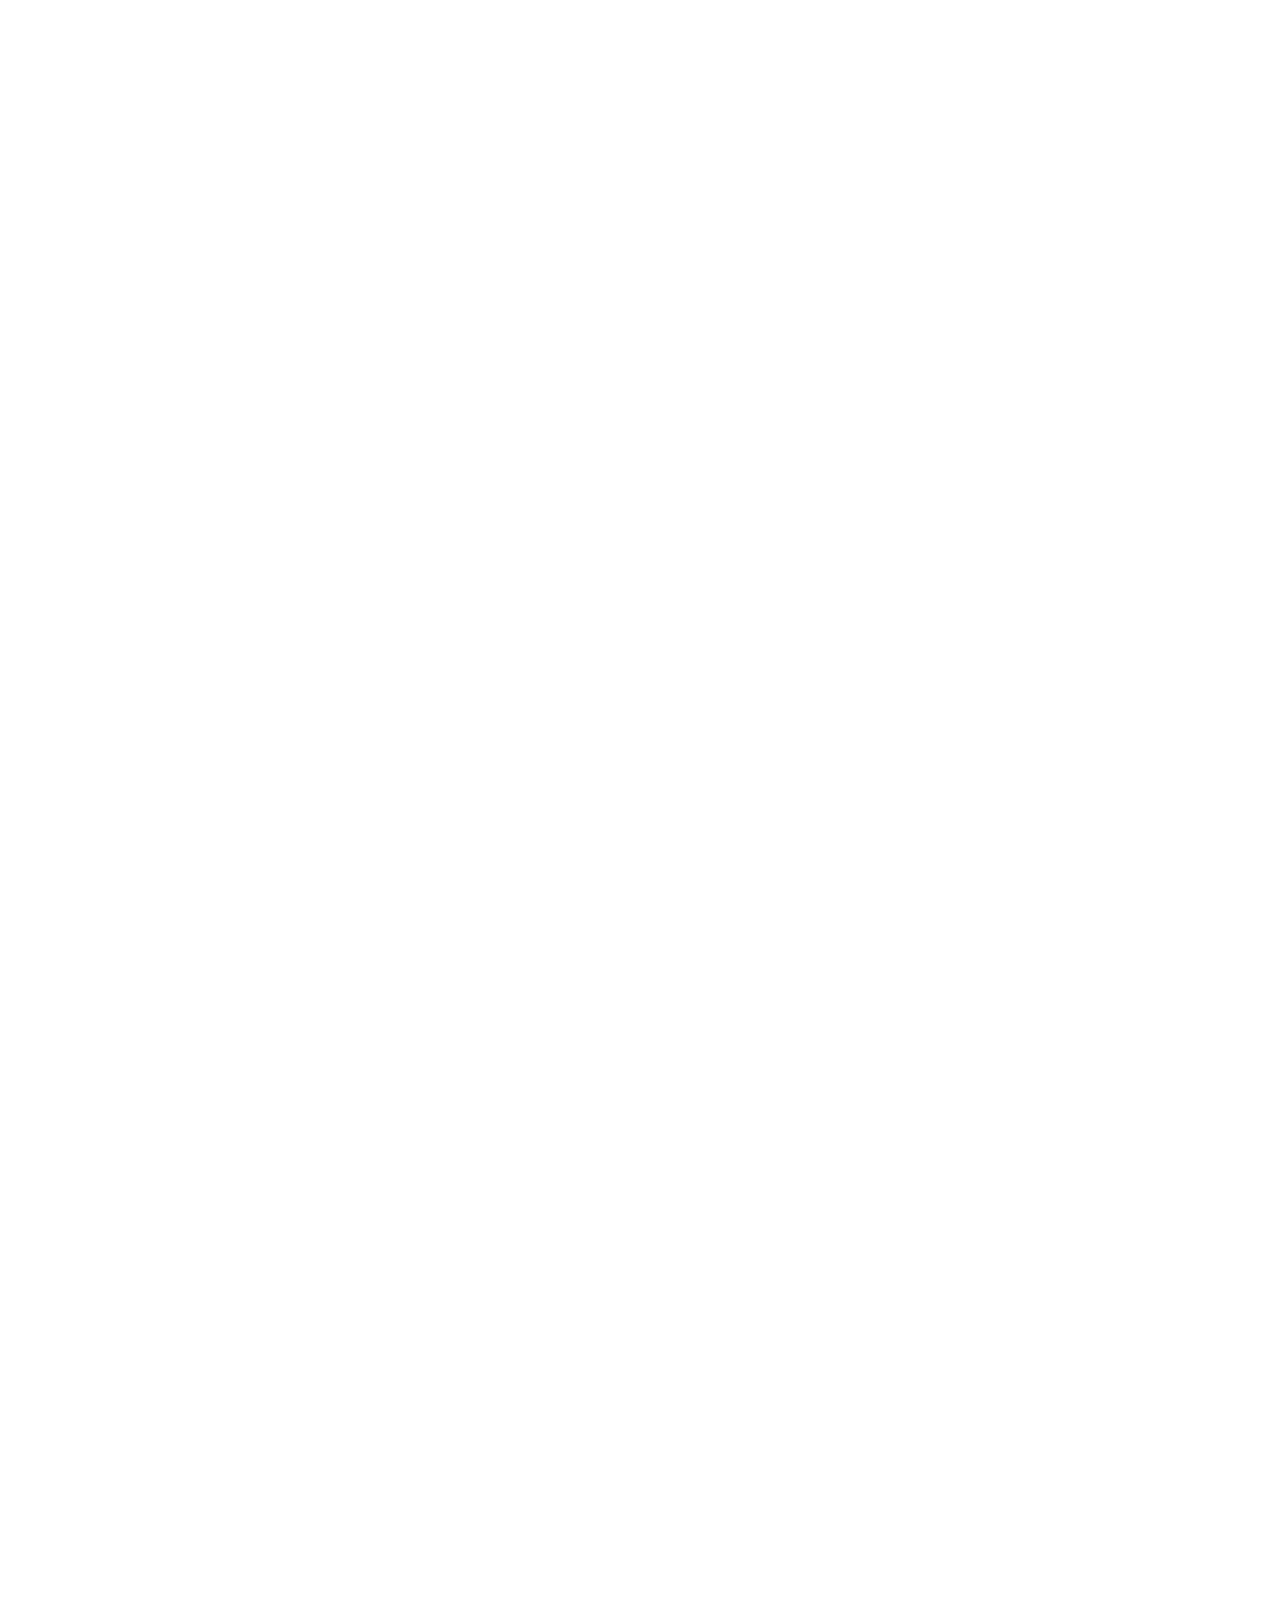
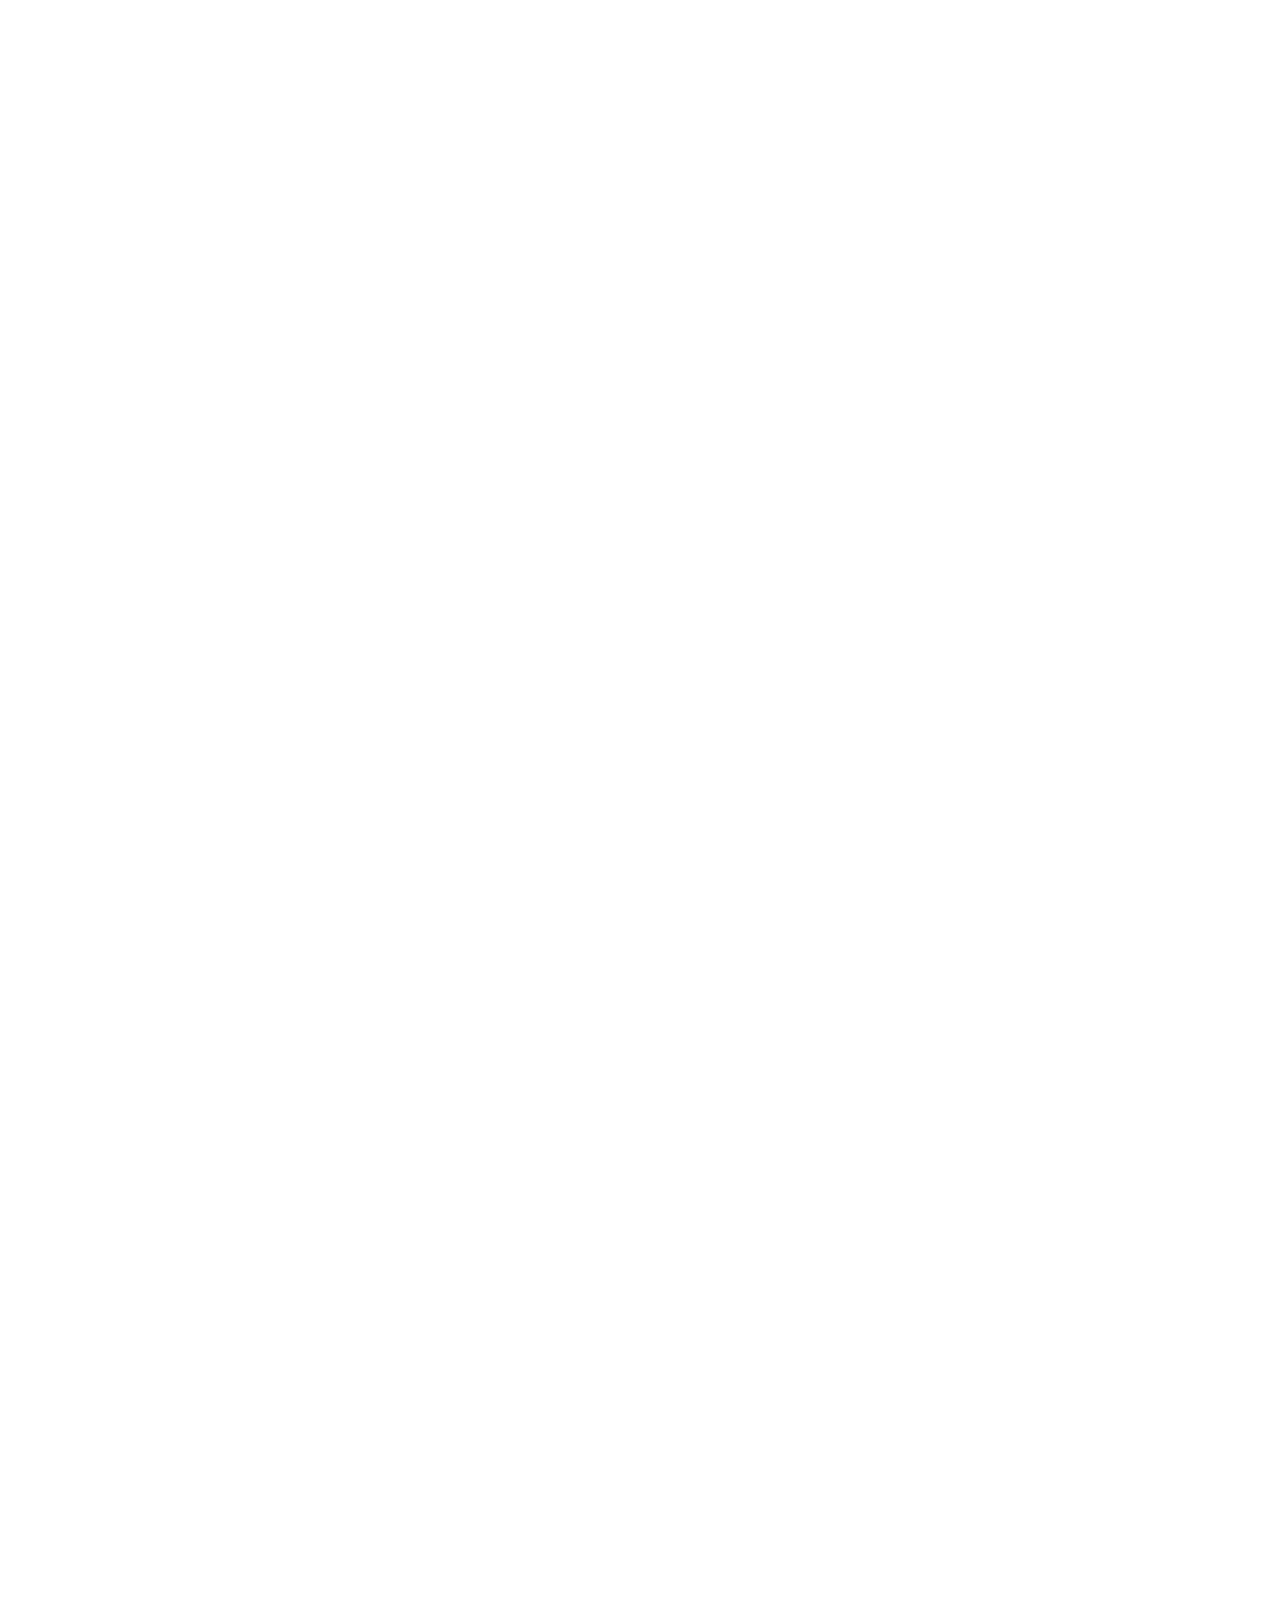
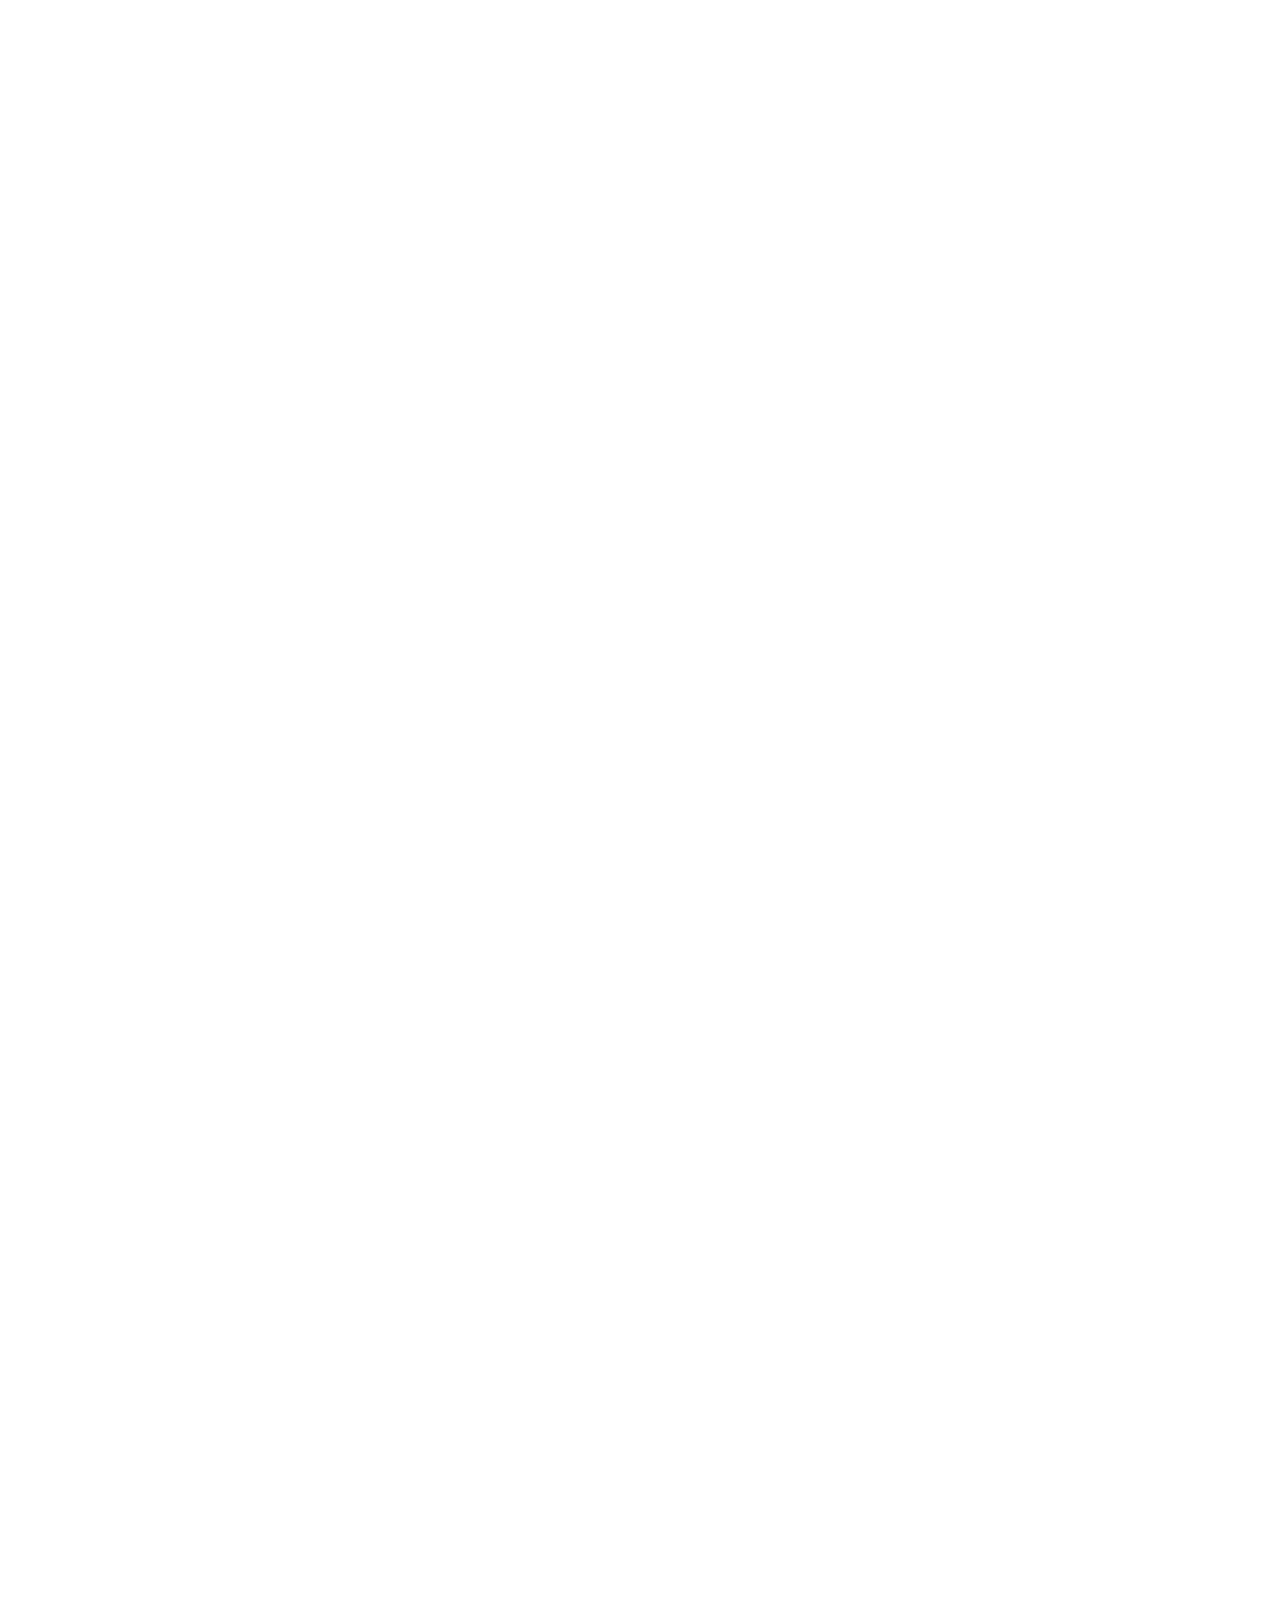
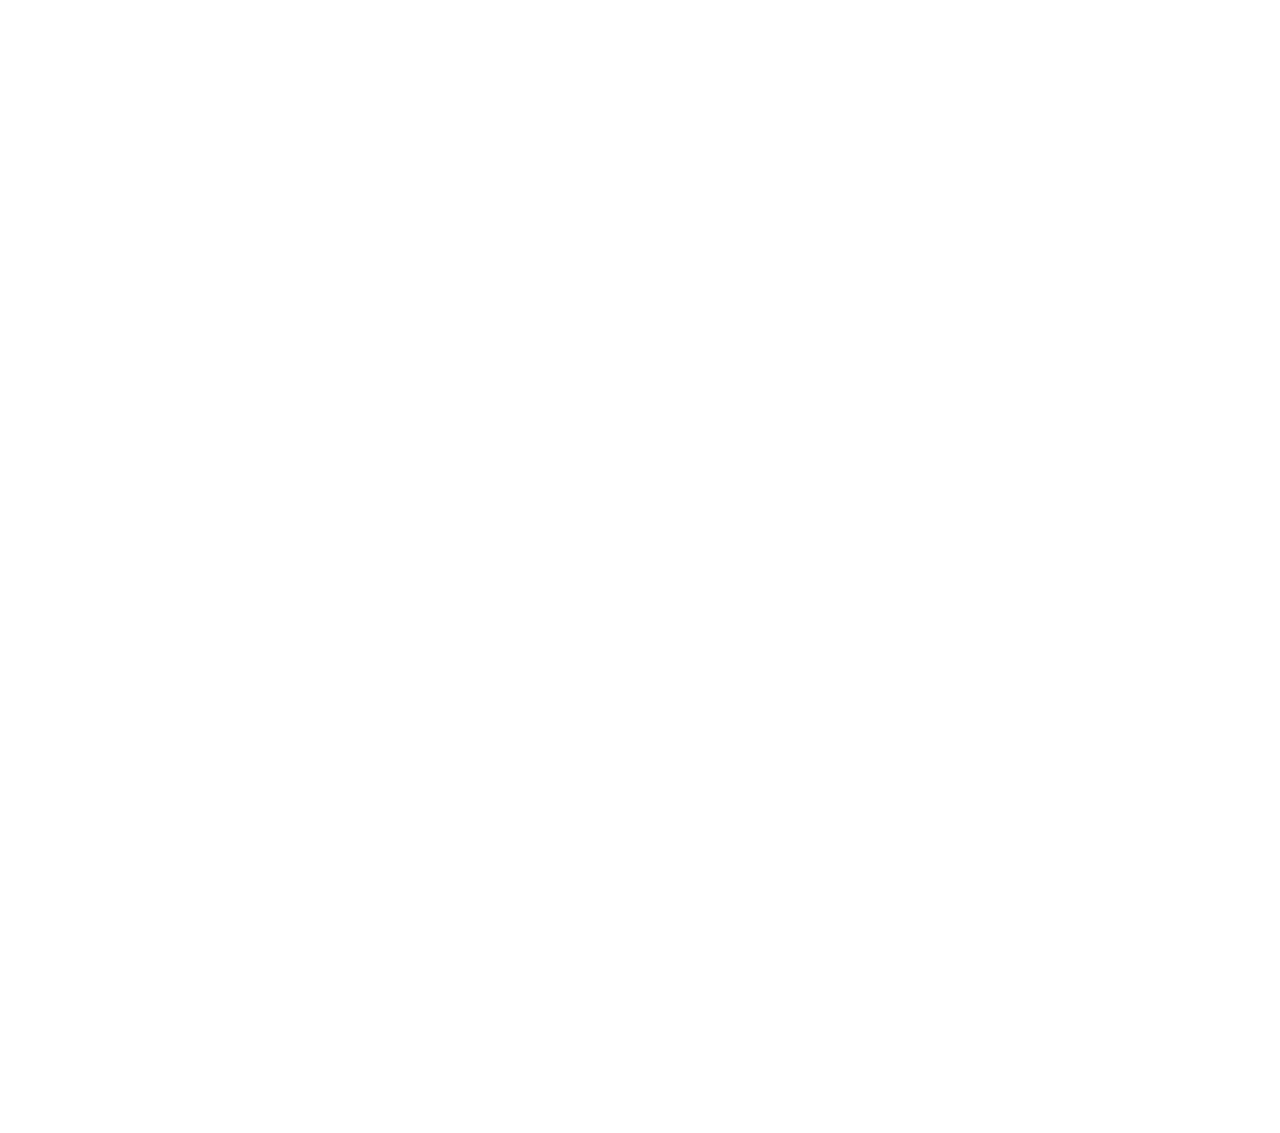
==== index.html @ b5cc57e4 "n" ====
<!DOCTYPE html>
<html dir="ltr" lang="en-US">
<head>

	<meta http-equiv="content-type" content="text/html; charset=utf-8" />
	<meta name="author" content="CycureLabs" />

	<!-- Stylesheets
	============================================= -->
	<link href="http://fonts.googleapis.com/css?family=Lato:300,400,400italic,600,700|Raleway:300,400,500,600,700|Crete+Round:400italic" rel="stylesheet" type="text/css" />
	<link rel="stylesheet" href="css/bootstrap.css" type="text/css" />
	<link rel="stylesheet" href="style.css" type="text/css" />
	<link rel="stylesheet" href="css/dark.css" type="text/css" />
	<link rel="stylesheet" href="css/font-icons.css" type="text/css" />
	<link rel="stylesheet" href="css/animate.css" type="text/css" />
	<link rel="stylesheet" href="css/magnific-popup.css" type="text/css" />
	<link rel="shortcut icon" href="favicon.ico" type="image/x-icon">

	<link rel="apple-touch-icon" sizes="57x57" href="images/icons/iOS/apple-icon-57x57.png">
	<link rel="apple-touch-icon" sizes="72x72" href="images/icons/iOS/apple-icon-72x72.png">
	<link rel="apple-touch-icon" sizes="114x114" href="images/icons/iOS/apple-icon-114x114.png">
	<link rel="apple-touch-icon" sizes="144x144" href="images/icons/iOS/apple-icon-144x144.png">

	<link rel="stylesheet" href="css/responsive.css" type="text/css" />
	<meta name="viewport" content="width=device-width, initial-scale=1" />

	<!-- Document Title
	============================================= -->
	<title>Cycure Labs</title>

</head>

<body class="stretched">

	<!-- Document Wrapper
	============================================= -->
	<div id="wrapper" class="clearfix">

		<!-- Header
		============================================= -->
		<header id="header" class="no-sticky transparent-header full-header page-section dark">

			<div id="header-wrap">

				<div class="container clearfix">

					<div id="primary-menu-trigger"><i class="icon-reorder"></i></div>

					<!-- Logo
					============================================= -->
					<div id="logo">
						<a href="index.html" class="standard-logo" data-dark-logo="images/logo-dark.png"><img src="images/logo.png" alt="CycureLabs Logo"></a>
						<a href="index.html" class="retina-logo" data-dark-logo="images/logo-dark@2x.png"><img src="images/logo@2x.png" alt="CycureLabs Logo"></a>
					</div><!-- #logo end -->

					<!-- Primary Navigation
					============================================= -->
					
				</div>

			</div>

		</header><!-- #header end -->	

		<section id="slider" class="page-section full-screen section dark nopadding nomargin noborder ohidden">

					<div class="container">

						<div class="slider-caption slider-caption-center">
							<div class="emphasis-title nomargin" data-animate="fadeInUp">
							<h2 style="font-size: 56px;">Welcome to <span>Cycure Labs</span></h2>
							<h4 style="font-size: 30px">Securing Digital</h4>
						</div>
						</div>
					</div>
					<div class="video-wrap">
						<video poster="images/videos/slider.jpg" preload="auto" loop autoplay muted>
							<source src='images/videos/intro.mp4' type='video/mp4' />
							<source src="images/videos/intro.webm" type="video/webm">
						</video>
						<div class="video-overlay" style="background-color: rgba(0,0,0,0.2);"></div>
					</div>

				</section>

		<!-- Page Sub Menu
		============================================= -->
		<div id="page-menu" class="dots-menu">

			<div id="page-menu-wrap">

				<div class="container clearfix">

					<div class="menu-title">Explore <span>Cycure</span></div>

					<nav class="one-page-menu no-offset">
						<ul>
							<li><a href="#" data-href="#header"><div>Home</div></a></li>
							<li><a href="#" data-href="#section-about"><div>About</div></a></li>
							<li><a href="#" data-href="#section-work"><div>Team</div></a></li>
							<li><a href="#" data-href="#section-services"><div>Services</div></a></li>
							<li><a href="#" data-href="#section-video"><div>Thought</div></a></li>
							<li><a href="#" data-href="#section-testimonials"><div>Testimonials</div></a></li>
							<li><a href="#" data-href="#section-contact"><div>Contact</div></a></li>
						</ul>
					</nav>

				<div id="page-submenu-trigger"><i class="icon-reorder"></i></div>

				</div>

			</div>

		</div><!-- #page-menu end -->

		<!-- Content
		============================================= -->
		<section id="content">

			<div class="content-wrap nopadding">

				<section id="section-about" class="page-section section nobg nomargin">
					<div class="container clearfix">

						<div class="heading-block bottommargin-lg center">
							<h2>About Us</h2>
						</div>

						<div class="col_one_third">

							<div class="heading-block fancy-title nobottomborder title-bottom-border">
								<h4>Who we <span>are</span>.</h4>
							</div>

							<p>We are a small group of Security Researchers from India, who loves to find new and creative ways to tackle or solve modern day Cyber Space problems. We research on pretty much every stuff from Cyber Space here at Cycure Labs, to protect them from future cyber threats.</p>

						</div>

						<div class="col_one_third">

							<div class="heading-block fancy-title nobottomborder title-bottom-border">
								<h4>Our <span>Mission</span>.</h4>
							</div>

							<p>As internet is growing to an exponential growth, the risk of cyber threats is also increasing, so our main goal is to make it secure as much as possible, apart from this we want to make researching through security stuffs more fun. And to gather talented minds under one roof.</p>

						</div>

						<div class="col_one_third col_last">

							<div class="heading-block fancy-title nobottomborder title-bottom-border">
								<h4>What we <span>Do</span>.</h4>
							</div>

							<p>As we work in a lab, we do a lot of researches on lot of stuffs including hardware, software, kernel, mobile, web and pretty much everything from cyber space. We don't just break stuffs, we love to create stuffs too. Here at Cycure Labs we convert coffee into code too. </p>

						</div>
				</section>

				<section id="section-work" class="page-section section nomargin">

					<div class="heading-block center">
						<h2>Our Team</h2>
					</div>

					<div class="container clearfix center">

						<!-- Portfolio Items
						============================================= -->

					<div id="related-portfolio" class="owl-carousel portfolio-carousel carousel-widget" data-margin="20" data-nav="false" data-autoplay="5000" data-items-xxs="1" data-items-xs="2" data-items-sm="3" data-items-lg="4">

						<div class="oc-item">
							<div class="iportfolio">
								<div class="portfolio-image">
									<a href="https://github.com/rajeshmajumdar">
										<img src="images/portfolio/team/rajesh.jpg" alt="Rajesh Majumdar">
									</a>
									<div class="portfolio-overlay">
										<a href="images/portfolio/team/rajesh.jpg" class="center-icon" data-lightbox="image"><i class="icon-line-plus"></i></a>
									</div>
								</div>
								<div class="portfolio-desc">
									<h3><a href="rajesh-portfolio.html">Rajesh Majumdar</a></h3>
									<span><a href="https://github.com/rajeshmajumdar">Security Researcher</a>, <a href="https://github.com/rajeshmajumdar">Python Developer</a></span>
								</div>
							</div>
						</div>
						<div class="oc-item">
							<div class="iportfolio">
								<div class="portfolio-image">
									<a href="https://www.facebook.com/krish.paul">
										<img src="images/portfolio/team/krishnendu.jpg" alt="Krishnendu Paul">
									</a>
									<div class="portfolio-overlay">
										<a href="images/portfolio/team/krishnendu.jpg" class="center-icon" data-lightbox="image"><i class="icon-line-plus"></i></a>
									</div>
								</div>
								<div class="portfolio-desc">
									<h3><a href="krishnendu-portfolio.html">Krishnendu Paul</a></h3>
									<span><a href="https://facebook.com/krish.paul">Senior Manager - Information Security</a></span>
								</div>
							</div>
						</div>

					</div><!-- .portfolio-carousel end -->

				</section>

				<section id="section-services" class="page-section full-screen section dark nopadding nomargin noborder ohidden" style="background-color: #222;">
					<div class="vertical-middle">
						<div class="container clearfix">

							<div class="heading-block center bottommargin-lg">
								<h2>Services</h2>
							</div>

							<div class="col_one_third">
								<div class="feature-box fbox-plain">
									<div class="fbox-icon">
										<a href="#"><i class="icon-screen"></i></a>
									</div>
									<h3>Penetration Testing</h3>
									<p>Secure your corporate's security, through testing them for bugs, with our experienced and certified hackers.</p>
								</div>
							</div>

							<div class="col_one_third">
								<div class="feature-box fbox-plain">
									<div class="fbox-icon">
										<a href="#"><i class="icon-medkit"></i></a>
									</div>
									<h3>Reactive Security</h3>
									<p>Incident Response &amp; forensic capabilities to help you respond &amp; recover with minimum possible damage.</p>
								</div>
							</div>

							<div class="col_one_third col_last">
								<div class="feature-box fbox-plain">
									<div class="fbox-icon">
										<a href="#"><i class="icon-ok-sign"></i></a>
									</div>
									<h3>Continuous Security</h3>
									<p>Progressive security services set to an optimum frequency to help you monitor and manage Digital Risk.</p>
								</div>
							</div>

							<div class="clear"></div>

							<div class="col_one_third">
								<div class="feature-box fbox-plain">
									<div class="fbox-icon">
										<a href="#"><i class="icon-bug"></i></a>
									</div>
									<h3>Vulnerability Assesment</h3>
									<p>Powerful Scan divided into 3 layers - Broad Sweep Scan, Cycure Lense Scan &amp; Manual Scan. Together they bring out the most comprehensive control list for vulnerability assessment.</p>
								</div>
							</div>

							<div class="col_one_third">
								<div class="feature-box fbox-plain">
									<div class="fbox-icon">
										<a href="#"><i class="icon-circle-blank"></i></a>
									</div>
									<h3>Zero False Positives</h3>
									<p>Our post scanning filter allows us to reduce the false positive rate to zero so that the final report generated is both actionable and accurate</p>
								</div>
							</div>

							<div class="col_one_third col_last">
								<div class="feature-box fbox-plain">
									<div class="fbox-icon">
										<a href="#"><i class="icon-repeat"></i></a>
									</div>
									<h3>Checksum Recording</h3>
									<p>While performing our scans, our tool records the state of the code we are scanning such that it can be used for future reference for certification.</p>
								</div>
							</div>

							<div class="clear"></div>

							<div class="col_one_third nobottommargin">
								<div class="feature-box fbox-plain">
									<div class="fbox-icon">
										<a href="#"><i class="icon-file-text"></i></a>
									</div>
									<h3>Compliance Reports</h3>
									<p>Our tool can provide the percentage compliance of the application to globally accepted compliance standards such as PCI DSS 3.1, ISO 27001, NIST SP 800-53 among others</p>
								</div>
							</div>

							<div class="col_one_third nobottommargin">
								<div class="feature-box fbox-plain">
									<div class="fbox-icon">
										<a href="#"><i class="icon-shield"></i></a>
									</div>
									<h3>Powerful &amp; Accurate</h3>
									<p>Automated crawling of AJAX-heavy applications that leverage complex technologies like CRUD, JSON, SOAP/WDSL,SOAP/WCF, XML GWT and WADL Operations.</p>
								</div>
							</div>

							<div class="col_one_third nobottommargin col_last">
								<div class="feature-box fbox-plain">
									<div class="fbox-icon">
										<a href="#"><i class="icon-desktop"></i></a>
									</div>
									<h3>Get Trained</h3>
									<p>Deep dive into the cyber security world with hands on training sessions calibrated to real world requirements. Get trained by the highly experienced trainers.</p>
								</div>
							</div>

							<div class="clear"></div>

						</div>
					</div>
				</section>

				<section id="section-video" class="page-section full-screen section dark nopadding nomargin noborder ohidden">

					<div class="container vertical-middle center clearfix">
						<i class="i-plain i-xlarge icon-comments-alt divcenter bottommargin"></i>

						<div class="slider-caption slider-caption-center">
							<h2 data-animate="fadeInUp">Thought of the day</h2>
							<p data-animate="fadeInUp" data-delay="200">"A goal without a plan is simply a wish."</p>
						</div>
					</div>
					<div class="video-wrap">
						<video poster="images/videos/explore.jpg" preload="auto" loop autoplay muted>
							<source src='images/videos/intro.mp4' type='video/mp4' />
							<source src="images/videos/intro.webm" type="video/webm">
						</video>
						<div class="video-overlay" style="background-color: rgba(0,0,0,0.2);"></div>
					</div>

				</section>

				<section id="section-testimonials" class="page-section section parallax full-screen nomargin dark" style="background-image: url('images/about/macbook.jpg'); padding: 200px 0;" data-stellar-background-ratio="0.3">

					<div class="vertical-middle">

						<div class="container clearfix">

							<div class="col_half nobottommargin">&nbsp;</div>

							<div class="col_half nobottommargin col_last">

								<div class="heading-block center">
									<h4>What we offer?</h4>
									<span>We offer security for corporates &amp; hands-on trainings.</span>
								</div>

								<div class="fslider testimonial testimonial-full nobgcolor noborder noshadow nopadding" data-arrows="false">
									<div class="flexslider">
										<div class="slider-wrap">
											<div class="slide">
												<div class="testi-content">
													<p>Bla... Bla... Bla...</p>
													<div class="testi-meta">
														Steve Jobs
														<span>Apple Inc.</span>
													</div>
												</div>
											</div>
											<div class="slide">
												<div class="testi-content">
													<p>Bla... Bla... Bla...</p>
													<div class="testi-meta">
														Collis Ta'eed
														<span>Envato Inc.</span>
													</div>
												</div>
											</div>
											<div class="slide">
												<div class="testi-content">
													<p>Bla... Bla... Bla...</p>
													<div class="testi-meta">
														John Doe
														<span>XYZ Inc.</span>
													</div>
												</div>
											</div>
										</div>
									</div>
								</div>

							</div>

						</div>

					</div>

				</section>

				<section id="section-contact" class="page-section full-screen section nopadding nomargin noborder ohidden">
					<div class="vertical-middle">
						<div class="container clearfix">

							<!-- Contact Form Overlay
							============================================= -->
							<div id="contact-form-overlay-mini" class="clearfix">

								<div class="fancy-title title-dotted-border">
									<h3>Send us an Email</h3>
								</div>

								<!-- Contact Form
								============================================= -->
								<div class="contact-widget">

									<div class="contact-form-result"></div>

									<form class="nobottommargin" id="template-contactform" name="template-contactform" action="include/sendemail.php" method="post">

										<div class="col_full">
											<label for="template-contactform-name">Name <small>*</small></label>
											<input type="text" id="template-contactform-name" name="template-contactform-name" value="" class="sm-form-control required" />
										</div>

										<div class="col_full">
											<label for="template-contactform-email">Email <small>*</small></label>
											<input type="email" id="template-contactform-email" name="template-contactform-email" value="" class="required email sm-form-control" />
										</div>

										<div class="clear"></div>

										<div class="col_full">
											<label for="template-contactform-subject">Subject <small>*</small></label>
											<input type="text" id="template-contactform-subject" name="template-contactform-subject" value="" class="required sm-form-control" />
										</div>

										<div class="col_full">
											<label for="template-contactform-message">Message <small>*</small></label>
											<textarea class="required sm-form-control" id="template-contactform-message" name="template-contactform-message" rows="6" cols="30"></textarea>
										</div>

										<div class="col_full hidden">
											<input type="text" id="template-contactform-botcheck" name="template-contactform-botcheck" value="" class="sm-form-control" />
										</div>

										<div class="col_full">
											<button class="button button-3d nomargin" type="submit" id="template-contactform-submit" name="template-contactform-submit" value="submit">Send Message</button>
										</div>

									</form>

								</div>

							</div><!-- Contact Form Overlay End -->

						</div>
					</div>

					<!-- Google Map
					============================================= -->
					<section id="google-map" class="gmap full-screen"></section>

				</section>

			</div>

		</section><!-- #content end -->

		<!-- Footer
		============================================= -->
				<footer id="footer" class="dark">

			<!-- Copyrights
			============================================= -->
			<div id="copyrights">

				<div class="container clearfix">

					<div class="col_half">
						Copyrights &copy; 2017 All Rights Reserved by Cycure Labs<br>
						<div class="copyright-links"><a href="#">Terms of Use</a> / <a href="#">Privacy Policy</a></div>
					</div>

					<div class="col_half col_last tright">
						<div class="fright clearfix">

							<a href="https://twitter.com/CycureLabs" class="social-icon si-small si-borderless si-twitter">
								<i class="icon-twitter"></i>
								<i class="icon-twitter"></i>
							</a>

							<a href="https://github.com/orgs/CycureLabs" class="social-icon si-small si-borderless si-github">
								<i class="icon-github"></i>
								<i class="icon-github"></i>
							</a>

							<a href="https://www.linkedin.com/company/13466100/" class="social-icon si-small si-borderless si-linkedin">
								<i class="icon-linkedin"></i>
								<i class="icon-linkedin"></i>
							</a>
						</div>

						<div class="clear"></div>

						<i class="icon-envelope2"></i> contact@cycurelabs.com <span class="middot">&middot;</span> <i class="icon-headphones"></i> +91 98765 43210 <span class="middot">&middot;</span> <i class="icon-twitter"></i> CycureLabs
					</div>

				</div>

			</div><!-- #copyrights end -->

		</footer><!-- #footer end -->

	</div><!-- #wrapper end -->

	<!-- Go To Top
	============================================= -->
	<div id="gotoTop" class="icon-angle-up"></div>

	<!-- External JavaScripts
	============================================= -->
	<script type="text/javascript" src="js/jquery.js"></script>
	<script type="text/javascript" src="js/plugins.js"></script>

	<!-- Footer Scripts
	============================================= -->
	<script type="text/javascript" src="js/functions.js"></script>

	<script type="text/javascript" src="https://maps.google.com/maps/api/js?key=AIzaSyDMxJ92oBkSnVNHFX3R8XhtYQPEgk1_IiI"></script>
	<script type="text/javascript" src="js/jquery.gmap.js"></script>

	<script type="text/javascript">

		$('#google-map').gMap({
			address: 'Salt Lake, Kolkata, India',
			maptype: 'ROADMAP',
			zoom: 14,
			markers: [
				{
					address: "Salt Lake, Kolkata, India",
					html: '<div style="width: 300px;"><h4 style="margin-bottom: 8px;">Hi, we\'re <span>Envato</span></h4><p class="nobottommargin">Our mission is to help people to <strong>earn</strong> and to <strong>learn</strong> online. We operate <strong>marketplaces</strong> where hundreds of thousands of people buy and sell digital goods every day, and a network of educational blogs where millions learn <strong>creative skills</strong>.</p></div>',
					icon: {
						image: "images/icons/map-icon-red.png",
						iconsize: [32, 39],
						iconanchor: [32,39]
					}
				}
			],
			doubleclickzoom: false,
			controls: {
				panControl: true,
				zoomControl: true,
				mapTypeControl: true,
				scaleControl: false,
				streetViewControl: false,
				overviewMapControl: false
			}

		});

	</script><!-- Google Map End -->

</body>
</html>
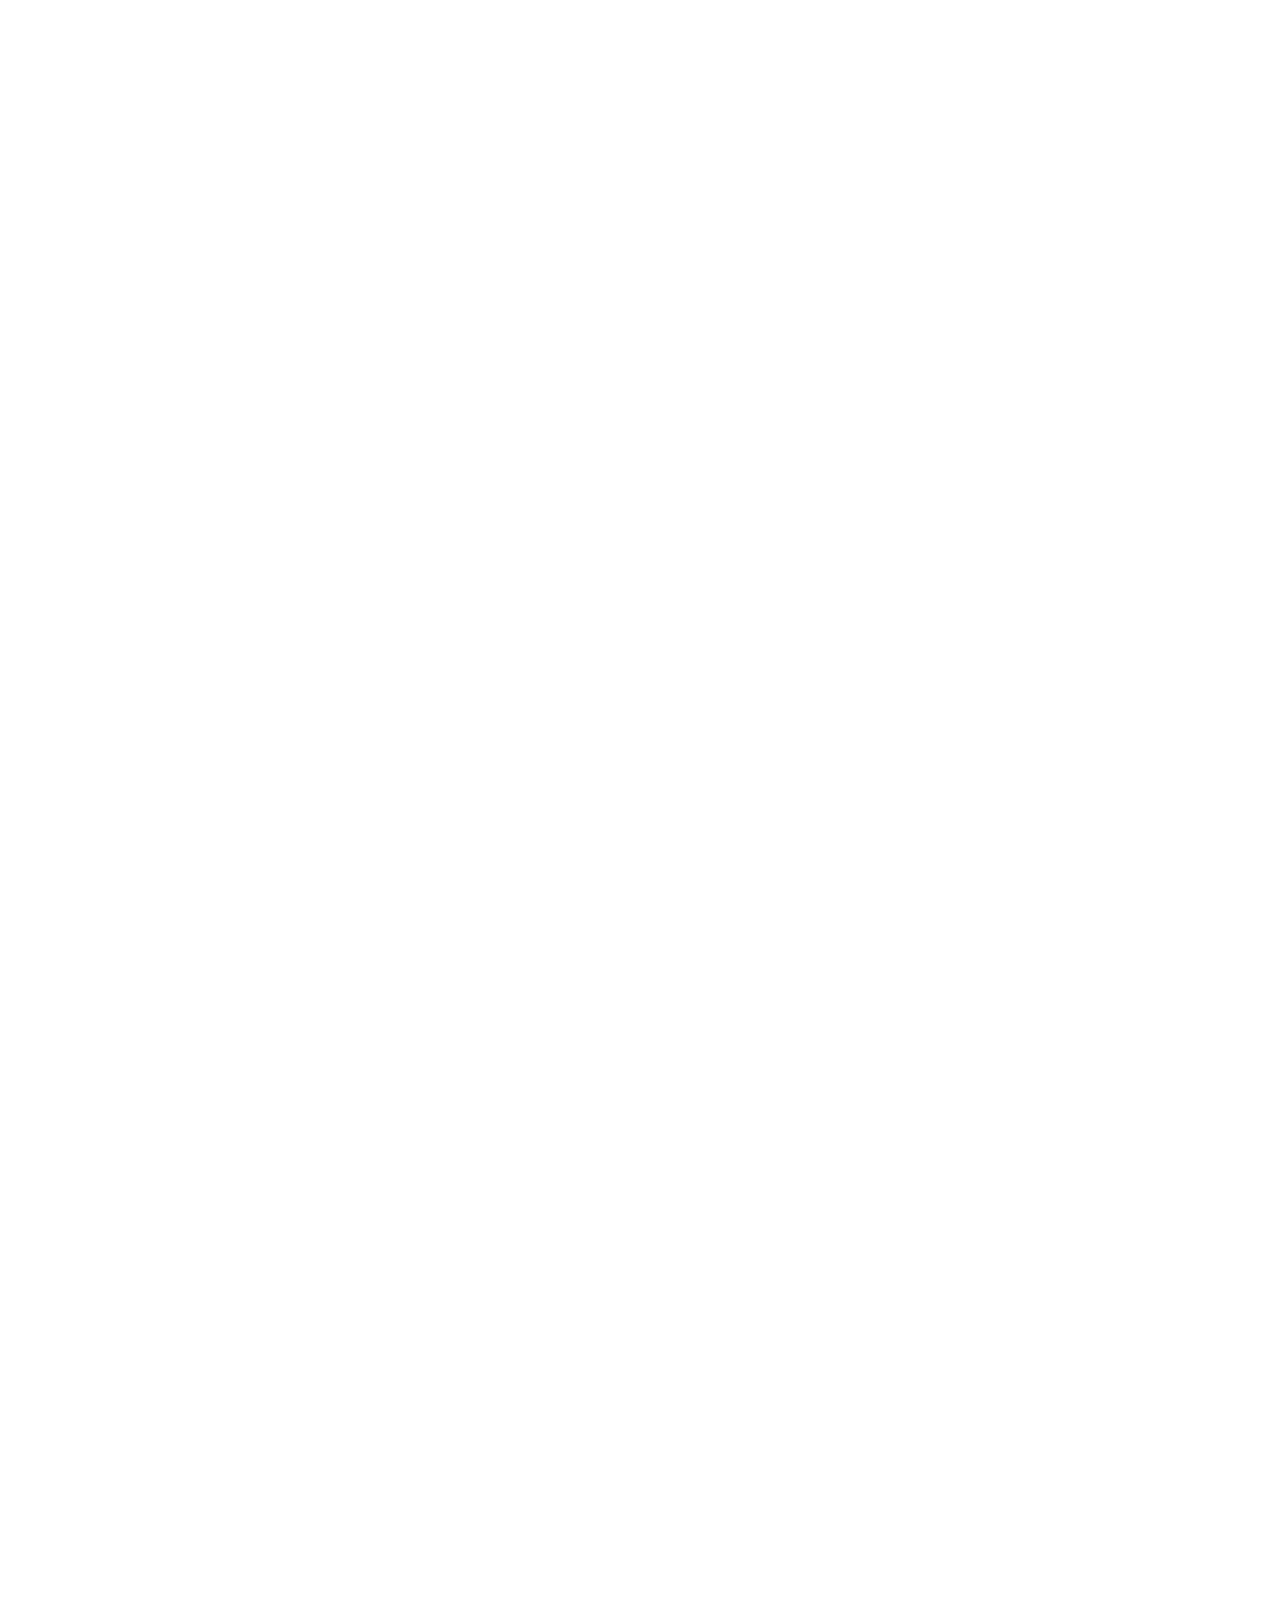
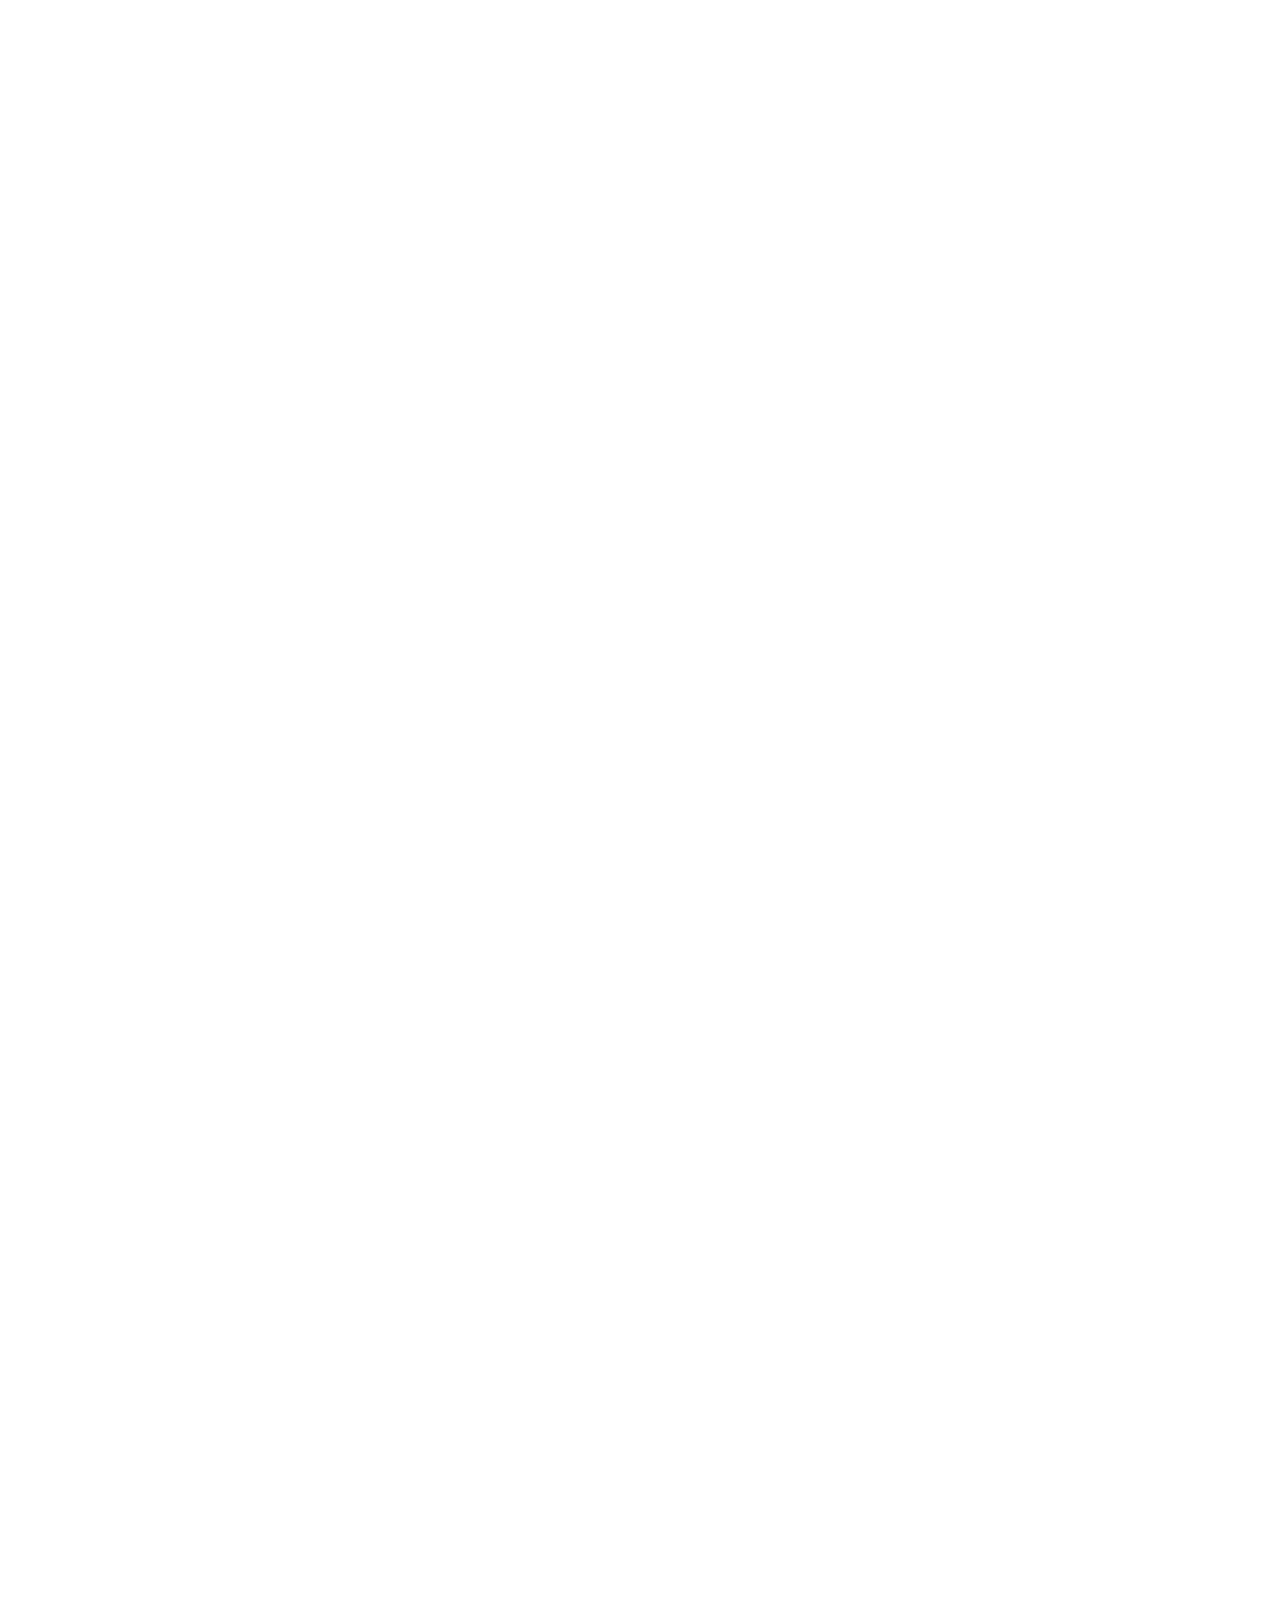
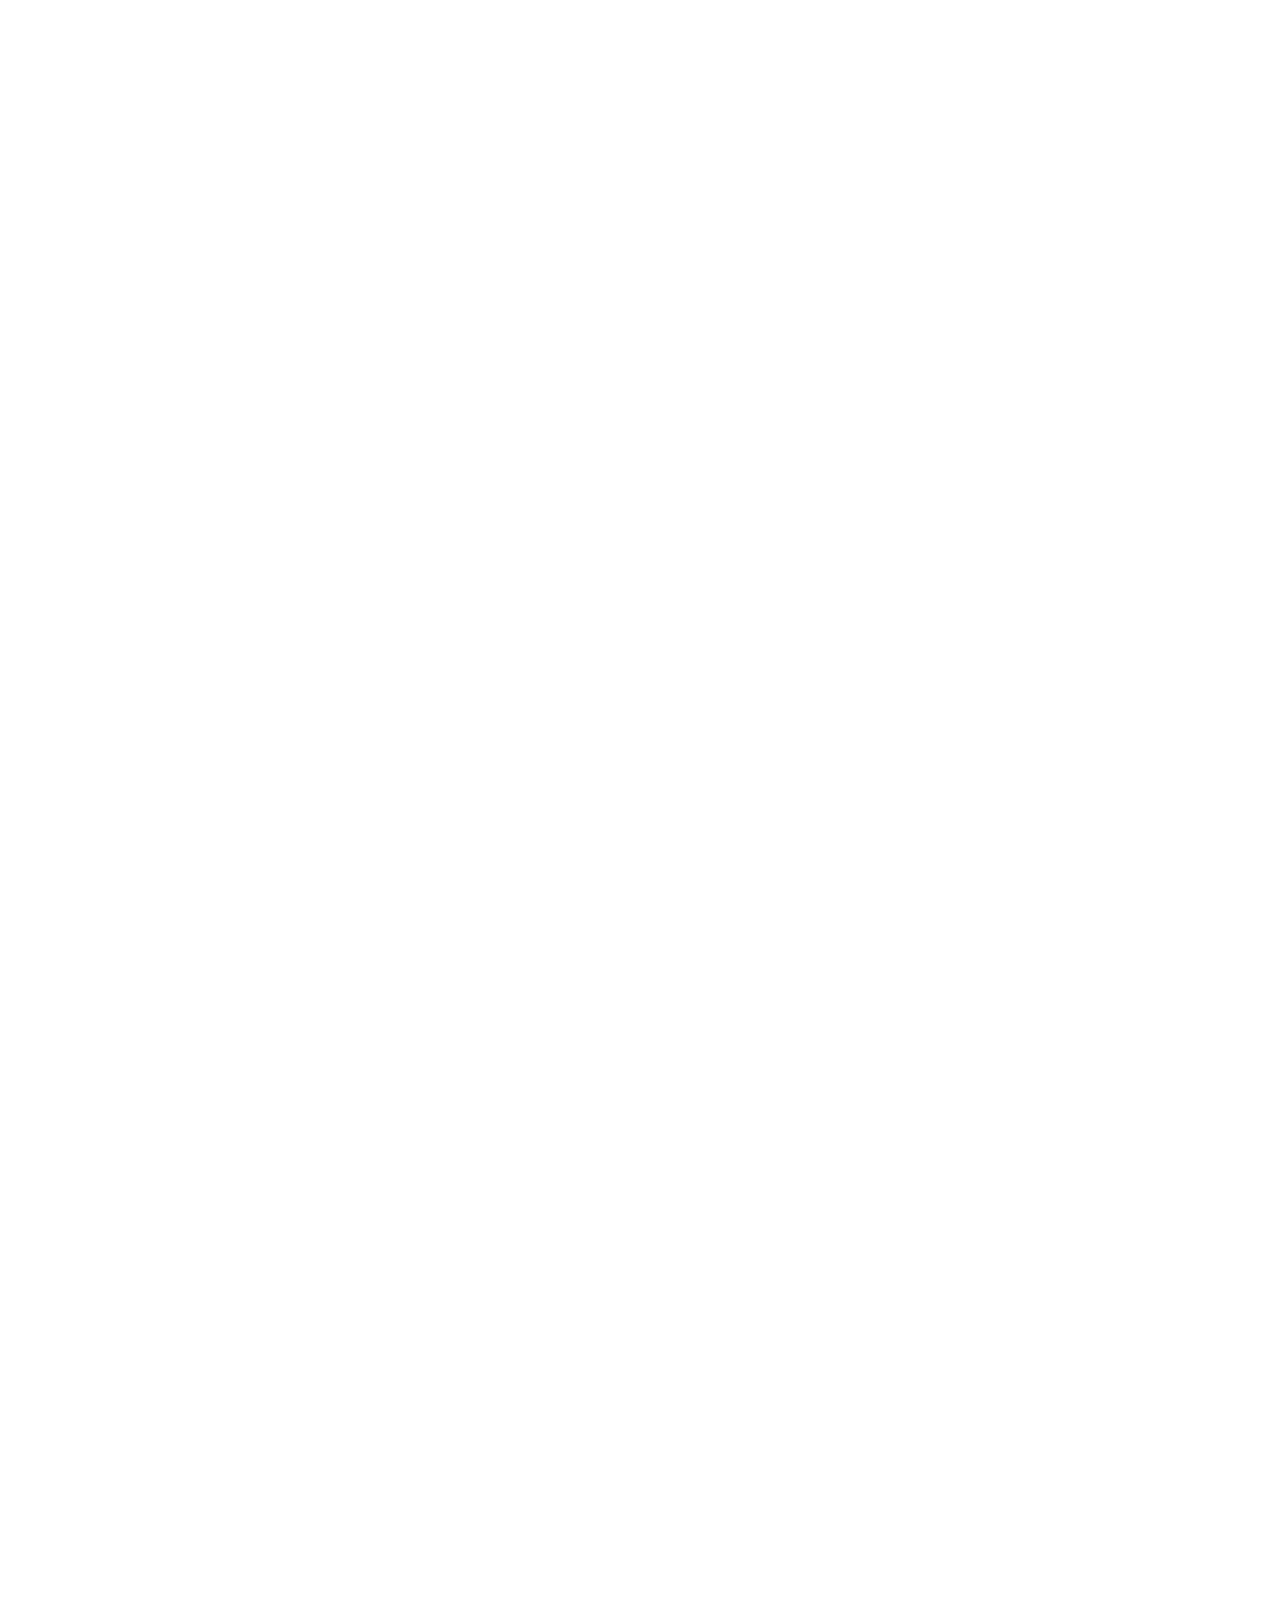
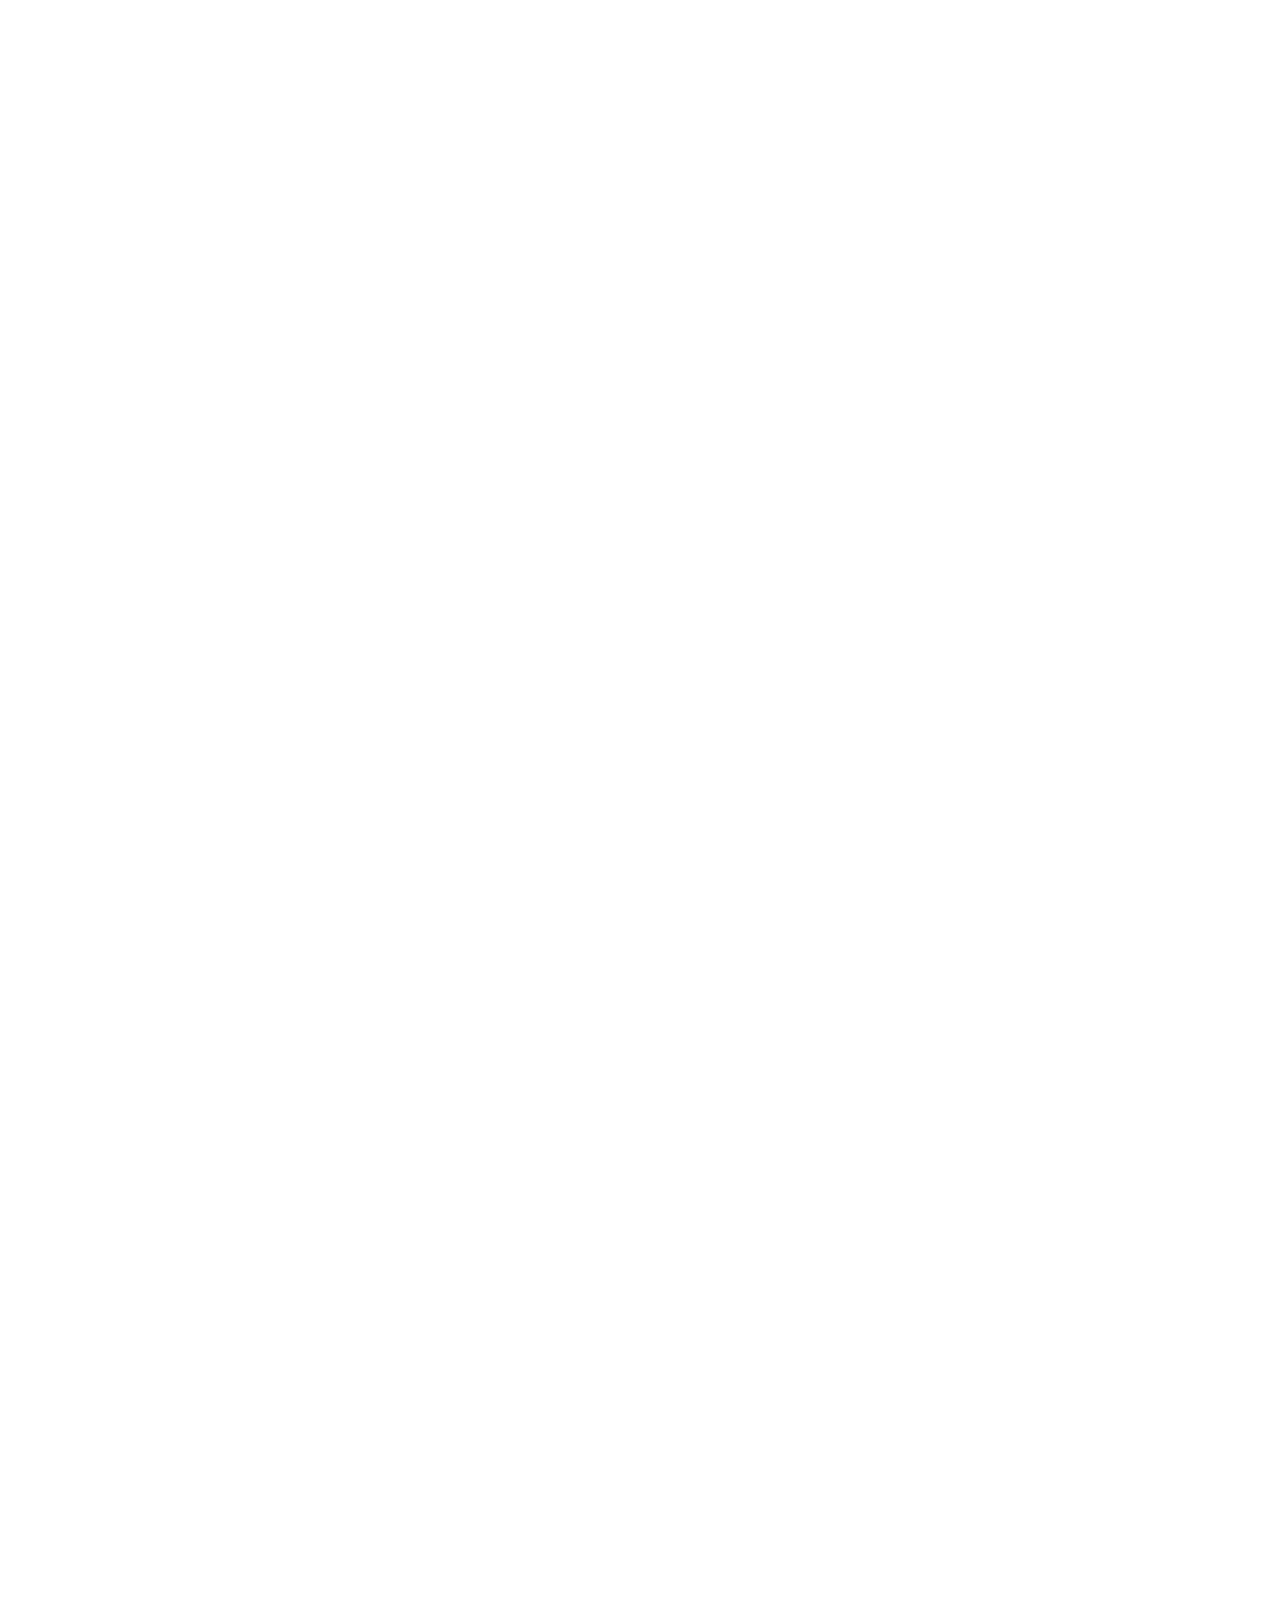
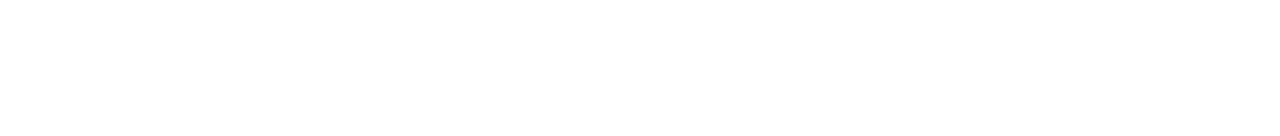
==== commit 1e998241: "a" ====
--- a/index.html
+++ b/index.html
@@ -4,6 +4,11 @@
 
 	<meta http-equiv="content-type" content="text/html; charset=utf-8" />
 	<meta name="author" content="CycureLabs" />
+	<script type="text/javascript">
+		if (screen.width <= 720) {
+			document.location = "mobile.html";
+		}
+	</script>
 
 	<!-- Stylesheets
 	============================================= -->
@@ -132,7 +137,7 @@
 								<h4>Who we <span>are</span>.</h4>
 							</div>
 
-							<p>We are a small group of Security Researchers from India, who loves to find new and creative ways to tackle or solve modern day Cyber Space problems. We research on pretty much every stuff from Cyber Space here at Cycure Labs, to protect them from future cyber threats.</p>
+							<p>We are a small group of Security Researchers, who loves to find new and creative ways to tackle or solve modern day Cyber Space problems. We research on pretty much every stuff from Cyber Space here at Cycure Labs, to protect them from future cyber threats.</p>
 
 						</div>
 
@@ -152,9 +157,75 @@
 								<h4>What we <span>Do</span>.</h4>
 							</div>
 
-							<p>As we work in a lab, we do a lot of researches on lot of stuffs including hardware, software, kernel, mobile, web and pretty much everything from cyber space. We don't just break stuffs, we love to create stuffs too. Here at Cycure Labs we convert coffee into code too. </p>
-
-						</div>
+							<p>As we work in a lab, we do a lot of researches on lot of stuffs including hardware, software, kernel, mobile, web and pretty much everything from cyber space. We don't just break stuffs, we love to create stuffs too. Here at Cycure Labs we convert coffee into code. </p>
+
+						</div>
+				</section>
+
+				<section id="section-work" class="page-section section nomargin">
+
+					<div class="heading-block center">
+						<h2>Projects</h2>
+					</div>
+
+					<div class="container clearfix center">
+
+						<!-- Portfolio Items
+						============================================= -->
+
+					<div id="related-portfolio" class="owl-carousel portfolio-carousel carousel-widget" data-margin="20" data-nav="false" data-autoplay="5000" data-items-xxs="1" data-items-xs="2" data-items-sm="3" data-items-lg="4">
+
+						<div class="oc-item">
+							<div class="iportfolio">
+								<div class="portfolio-image">
+									<a href="https://github.com/CycureLabs/Vexillium">
+										<img src="images/projects/vexillium.png" alt="Vexillium">
+									</a>
+									<div class="portfolio-overlay">
+										<a href="images/projects/vexillium.png" class="center-icon" data-lightbox="image"><i class="icon-line-plus"></i></a>
+									</div>
+								</div>
+								<div class="portfolio-desc">
+									<h3><a href="http://tools.cycurelabs.com:1337/">Vexillium</a></h3>
+									<span>DOM Fuzzer for browsers</span>
+								</div>
+							</div>
+						</div>
+						<div class="oc-item">
+							<div class="iportfolio">
+								<div class="portfolio-image">
+									<a href="https://web.telegram.org/#/im?p=@CycuriBot">
+										<img src="images/projects/cycuri.png" alt="Cycuri">
+									</a>
+									<div class="portfolio-overlay">
+										<a href="images/projects/cycuri.png" class="center-icon" data-lightbox="image"><i class="icon-line-plus"></i></a>
+									</div>
+								</div>
+								<div class="portfolio-desc">
+									<h3><a href="https://web.telegram.org/#/im?p=@CycuriBot">Cycuri</a></h3>
+									<span>An AI based telegram bot</span>
+								</div>
+							</div>
+						</div>
+						<div class="oc-item">
+							<div class="iportfolio">
+								<div class="portfolio-image">
+									<a href="http://tools.cycurelabs.com:1337/selphish">
+										<img src="images/projects/selphish.png" alt="SelPhish">
+									</a>
+									<div class="portfolio-overlay">
+										<a href="images/projects/selphish" class="center-icon" data-lightbox="image"><i class="icon-line-plus"></i></a>
+									</div>
+								</div>
+								<div class="portfolio-desc">
+									<h3><a href="http://tools.cycurelabs.com:1337/selphish">SelPhish</a></h3>
+									<span>Phishing URLs over the web</span>
+								</div>
+							</div>
+						</div>
+
+					</div><!-- .portfolio-carousel end -->
+
 				</section>
 
 				<section id="section-work" class="page-section section nomargin">
@@ -199,6 +270,22 @@
 								<div class="portfolio-desc">
 									<h3><a href="krishnendu-portfolio.html">Krishnendu Paul</a></h3>
 									<span><a href="https://facebook.com/krish.paul">Senior Manager - Information Security</a></span>
+								</div>
+							</div>
+						</div>
+						<div class="oc-item">
+							<div class="iportfolio">
+								<div class="portfolio-image">
+									<a href="http://www.shawarkhan.com/">
+										<img src="images/portfolio/team/shawar.jpg" alt="Shawar Khan">
+									</a>
+									<div class="portfolio-overlay">
+										<a href="images/portfolio/team/shawar.jpg" class="center-icon" data-lightbox="image"><i class="icon-line-plus"></i></a>
+									</div>
+								</div>
+								<div class="portfolio-desc">
+									<h3><a href="shawar-portfolio.html">Shawar Khan</a></h3>
+									<span><a href="http://www.shawarkhan.com/">Security Researcher</a>, <a href="https://github.com/shawarkhanethicalhacker">Python Developer</a></span>
 								</div>
 							</div>
 						</div>
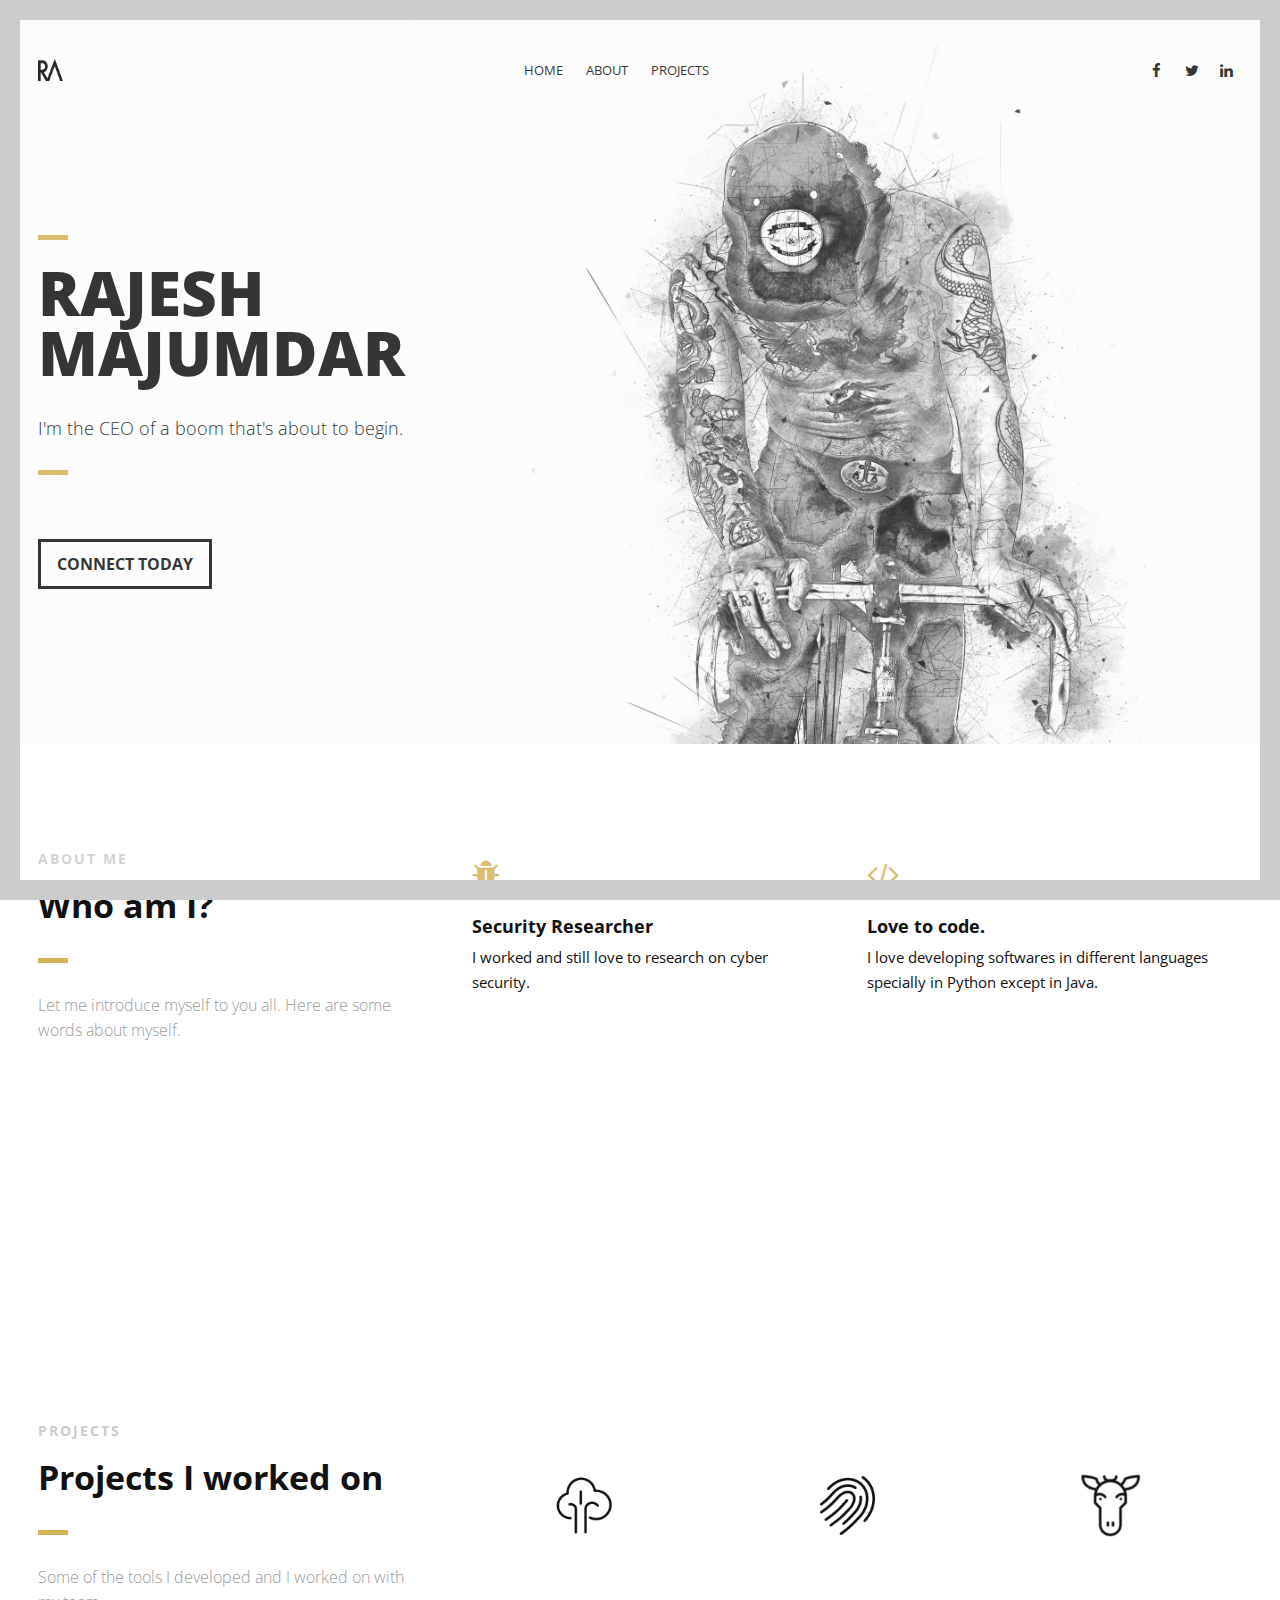
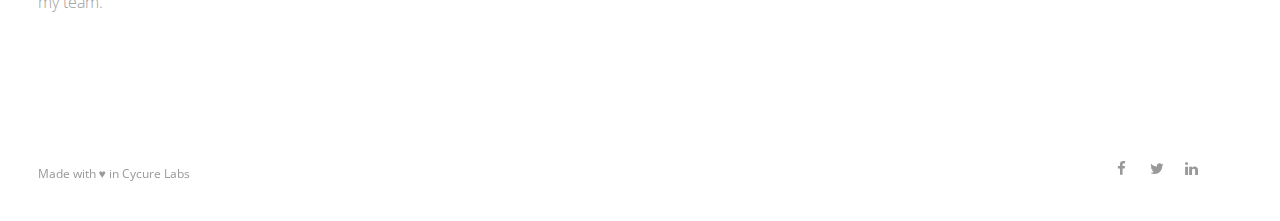
==== commit 28da4636: "site updated" ====
--- a/index.html
+++ b/index.html
@@ -1,646 +1,313 @@
 <!DOCTYPE html>
-<html dir="ltr" lang="en-US">
-<head>
-
-	<meta http-equiv="content-type" content="text/html; charset=utf-8" />
-	<meta name="author" content="CycureLabs" />
-	<script type="text/javascript">
-		if (screen.width <= 720) {
-			document.location = "mobile.html";
-		}
-	</script>
-
-	<!-- Stylesheets
-	============================================= -->
-	<link href="http://fonts.googleapis.com/css?family=Lato:300,400,400italic,600,700|Raleway:300,400,500,600,700|Crete+Round:400italic" rel="stylesheet" type="text/css" />
-	<link rel="stylesheet" href="css/bootstrap.css" type="text/css" />
-	<link rel="stylesheet" href="style.css" type="text/css" />
-	<link rel="stylesheet" href="css/dark.css" type="text/css" />
-	<link rel="stylesheet" href="css/font-icons.css" type="text/css" />
-	<link rel="stylesheet" href="css/animate.css" type="text/css" />
-	<link rel="stylesheet" href="css/magnific-popup.css" type="text/css" />
-	<link rel="shortcut icon" href="favicon.ico" type="image/x-icon">
-
-	<link rel="apple-touch-icon" sizes="57x57" href="images/icons/iOS/apple-icon-57x57.png">
-	<link rel="apple-touch-icon" sizes="72x72" href="images/icons/iOS/apple-icon-72x72.png">
-	<link rel="apple-touch-icon" sizes="114x114" href="images/icons/iOS/apple-icon-114x114.png">
-	<link rel="apple-touch-icon" sizes="144x144" href="images/icons/iOS/apple-icon-144x144.png">
-
-	<link rel="stylesheet" href="css/responsive.css" type="text/css" />
-	<meta name="viewport" content="width=device-width, initial-scale=1" />
-
-	<!-- Document Title
-	============================================= -->
-	<title>Cycure Labs</title>
-
+<html>
+<head lang="en">
+    <meta charset="UTF-8">
+
+    <!--Page Title-->
+    <title>Rajesh Majumdar</title>
+
+    <!--Meta Keywords and Description-->
+    <meta name="keywords" content="rajesh, majumdar, security, researcher, cyber, hacking, cycure, hacker, ethical, entrepreneur, tech">
+    <meta name="description" content="Rajesh Majumdar's portfolio.">
+    <meta name="viewport" content="width=device-width, initial-scale=1.0, user-scalable=no"/>
+
+    <!--Favicon-->
+    <link rel="shortcut icon" href="images/favicon.ico" title="Favicon"/>
+    <link rel="stylesheet" href="https://maxcdn.bootstrapcdn.com/font-awesome/4.7.0/css/font-awesome.min.css">
+
+
+    <!-- Main CSS Files -->
+    <link rel="stylesheet" href="css/style.css">
+
+    <!-- Namari Color CSS -->
+    <link rel="stylesheet" href="css/namari-color.css">
+
+    <!--Icon Fonts - Font Awesome Icons-->
+    <link rel="stylesheet" href="css/font-awesome.min.css">
+
+    <!-- Animate CSS-->
+    <link href="css/animate.css" rel="stylesheet" type="text/css">
+
+    <!--Google Webfonts-->
+    <link href='https://fonts.googleapis.com/css?family=Open+Sans:400,300,600,700,800' rel='stylesheet' type='text/css'>
 </head>
-
-<body class="stretched">
-
-	<!-- Document Wrapper
-	============================================= -->
-	<div id="wrapper" class="clearfix">
-
-		<!-- Header
-		============================================= -->
-		<header id="header" class="no-sticky transparent-header full-header page-section dark">
-
-			<div id="header-wrap">
-
-				<div class="container clearfix">
-
-					<div id="primary-menu-trigger"><i class="icon-reorder"></i></div>
-
-					<!-- Logo
-					============================================= -->
-					<div id="logo">
-						<a href="index.html" class="standard-logo" data-dark-logo="images/logo-dark.png"><img src="images/logo.png" alt="CycureLabs Logo"></a>
-						<a href="index.html" class="retina-logo" data-dark-logo="images/logo-dark@2x.png"><img src="images/logo@2x.png" alt="CycureLabs Logo"></a>
-					</div><!-- #logo end -->
-
-					<!-- Primary Navigation
-					============================================= -->
-					
-				</div>
-
-			</div>
-
-		</header><!-- #header end -->	
-
-		<section id="slider" class="page-section full-screen section dark nopadding nomargin noborder ohidden">
-
-					<div class="container">
-
-						<div class="slider-caption slider-caption-center">
-							<div class="emphasis-title nomargin" data-animate="fadeInUp">
-							<h2 style="font-size: 56px;">Welcome to <span>Cycure Labs</span></h2>
-							<h4 style="font-size: 30px">Securing Digital</h4>
-						</div>
-						</div>
-					</div>
-					<div class="video-wrap">
-						<video poster="images/videos/slider.jpg" preload="auto" loop autoplay muted>
-							<source src='images/videos/intro.mp4' type='video/mp4' />
-							<source src="images/videos/intro.webm" type="video/webm">
-						</video>
-						<div class="video-overlay" style="background-color: rgba(0,0,0,0.2);"></div>
-					</div>
-
-				</section>
-
-		<!-- Page Sub Menu
-		============================================= -->
-		<div id="page-menu" class="dots-menu">
-
-			<div id="page-menu-wrap">
-
-				<div class="container clearfix">
-
-					<div class="menu-title">Explore <span>Cycure</span></div>
-
-					<nav class="one-page-menu no-offset">
-						<ul>
-							<li><a href="#" data-href="#header"><div>Home</div></a></li>
-							<li><a href="#" data-href="#section-about"><div>About</div></a></li>
-							<li><a href="#" data-href="#section-work"><div>Team</div></a></li>
-							<li><a href="#" data-href="#section-services"><div>Services</div></a></li>
-							<li><a href="#" data-href="#section-video"><div>Thought</div></a></li>
-							<li><a href="#" data-href="#section-testimonials"><div>Testimonials</div></a></li>
-							<li><a href="#" data-href="#section-contact"><div>Contact</div></a></li>
-						</ul>
-					</nav>
-
-				<div id="page-submenu-trigger"><i class="icon-reorder"></i></div>
-
-				</div>
-
-			</div>
-
-		</div><!-- #page-menu end -->
-
-		<!-- Content
-		============================================= -->
-		<section id="content">
-
-			<div class="content-wrap nopadding">
-
-				<section id="section-about" class="page-section section nobg nomargin">
-					<div class="container clearfix">
-
-						<div class="heading-block bottommargin-lg center">
-							<h2>About Us</h2>
-						</div>
-
-						<div class="col_one_third">
-
-							<div class="heading-block fancy-title nobottomborder title-bottom-border">
-								<h4>Who we <span>are</span>.</h4>
-							</div>
-
-							<p>We are a small group of Security Researchers, who loves to find new and creative ways to tackle or solve modern day Cyber Space problems. We research on pretty much every stuff from Cyber Space here at Cycure Labs, to protect them from future cyber threats.</p>
-
-						</div>
-
-						<div class="col_one_third">
-
-							<div class="heading-block fancy-title nobottomborder title-bottom-border">
-								<h4>Our <span>Mission</span>.</h4>
-							</div>
-
-							<p>As internet is growing to an exponential growth, the risk of cyber threats is also increasing, so our main goal is to make it secure as much as possible, apart from this we want to make researching through security stuffs more fun. And to gather talented minds under one roof.</p>
-
-						</div>
-
-						<div class="col_one_third col_last">
-
-							<div class="heading-block fancy-title nobottomborder title-bottom-border">
-								<h4>What we <span>Do</span>.</h4>
-							</div>
-
-							<p>As we work in a lab, we do a lot of researches on lot of stuffs including hardware, software, kernel, mobile, web and pretty much everything from cyber space. We don't just break stuffs, we love to create stuffs too. Here at Cycure Labs we convert coffee into code. </p>
-
-						</div>
-				</section>
-
-				<section id="section-work" class="page-section section nomargin">
-
-					<div class="heading-block center">
-						<h2>Projects</h2>
-					</div>
-
-					<div class="container clearfix center">
-
-						<!-- Portfolio Items
-						============================================= -->
-
-					<div id="related-portfolio" class="owl-carousel portfolio-carousel carousel-widget" data-margin="20" data-nav="false" data-autoplay="5000" data-items-xxs="1" data-items-xs="2" data-items-sm="3" data-items-lg="4">
-
-						<div class="oc-item">
-							<div class="iportfolio">
-								<div class="portfolio-image">
-									<a href="https://github.com/CycureLabs/Vexillium">
-										<img src="images/projects/vexillium.png" alt="Vexillium">
-									</a>
-									<div class="portfolio-overlay">
-										<a href="images/projects/vexillium.png" class="center-icon" data-lightbox="image"><i class="icon-line-plus"></i></a>
-									</div>
-								</div>
-								<div class="portfolio-desc">
-									<h3><a href="http://tools.cycurelabs.com:1337/">Vexillium</a></h3>
-									<span>DOM Fuzzer for browsers</span>
-								</div>
-							</div>
-						</div>
-						<div class="oc-item">
-							<div class="iportfolio">
-								<div class="portfolio-image">
-									<a href="https://web.telegram.org/#/im?p=@CycuriBot">
-										<img src="images/projects/cycuri.png" alt="Cycuri">
-									</a>
-									<div class="portfolio-overlay">
-										<a href="images/projects/cycuri.png" class="center-icon" data-lightbox="image"><i class="icon-line-plus"></i></a>
-									</div>
-								</div>
-								<div class="portfolio-desc">
-									<h3><a href="https://web.telegram.org/#/im?p=@CycuriBot">Cycuri</a></h3>
-									<span>An AI based telegram bot</span>
-								</div>
-							</div>
-						</div>
-						<div class="oc-item">
-							<div class="iportfolio">
-								<div class="portfolio-image">
-									<a href="http://tools.cycurelabs.com:1337/selphish">
-										<img src="images/projects/selphish.png" alt="SelPhish">
-									</a>
-									<div class="portfolio-overlay">
-										<a href="images/projects/selphish" class="center-icon" data-lightbox="image"><i class="icon-line-plus"></i></a>
-									</div>
-								</div>
-								<div class="portfolio-desc">
-									<h3><a href="http://tools.cycurelabs.com:1337/selphish">SelPhish</a></h3>
-									<span>Phishing URLs over the web</span>
-								</div>
-							</div>
-						</div>
-
-					</div><!-- .portfolio-carousel end -->
-
-				</section>
-
-				<section id="section-work" class="page-section section nomargin">
-
-					<div class="heading-block center">
-						<h2>Our Team</h2>
-					</div>
-
-					<div class="container clearfix center">
-
-						<!-- Portfolio Items
-						============================================= -->
-
-					<div id="related-portfolio" class="owl-carousel portfolio-carousel carousel-widget" data-margin="20" data-nav="false" data-autoplay="5000" data-items-xxs="1" data-items-xs="2" data-items-sm="3" data-items-lg="4">
-
-						<div class="oc-item">
-							<div class="iportfolio">
-								<div class="portfolio-image">
-									<a href="https://github.com/rajeshmajumdar">
-										<img src="images/portfolio/team/rajesh.jpg" alt="Rajesh Majumdar">
-									</a>
-									<div class="portfolio-overlay">
-										<a href="images/portfolio/team/rajesh.jpg" class="center-icon" data-lightbox="image"><i class="icon-line-plus"></i></a>
-									</div>
-								</div>
-								<div class="portfolio-desc">
-									<h3><a href="rajesh-portfolio.html">Rajesh Majumdar</a></h3>
-									<span><a href="https://github.com/rajeshmajumdar">Security Researcher</a>, <a href="https://github.com/rajeshmajumdar">Python Developer</a></span>
-								</div>
-							</div>
-						</div>
-						<div class="oc-item">
-							<div class="iportfolio">
-								<div class="portfolio-image">
-									<a href="https://www.facebook.com/krish.paul">
-										<img src="images/portfolio/team/krishnendu.jpg" alt="Krishnendu Paul">
-									</a>
-									<div class="portfolio-overlay">
-										<a href="images/portfolio/team/krishnendu.jpg" class="center-icon" data-lightbox="image"><i class="icon-line-plus"></i></a>
-									</div>
-								</div>
-								<div class="portfolio-desc">
-									<h3><a href="krishnendu-portfolio.html">Krishnendu Paul</a></h3>
-									<span><a href="https://facebook.com/krish.paul">Senior Manager - Information Security</a></span>
-								</div>
-							</div>
-						</div>
-						<div class="oc-item">
-							<div class="iportfolio">
-								<div class="portfolio-image">
-									<a href="http://www.shawarkhan.com/">
-										<img src="images/portfolio/team/shawar.jpg" alt="Shawar Khan">
-									</a>
-									<div class="portfolio-overlay">
-										<a href="images/portfolio/team/shawar.jpg" class="center-icon" data-lightbox="image"><i class="icon-line-plus"></i></a>
-									</div>
-								</div>
-								<div class="portfolio-desc">
-									<h3><a href="shawar-portfolio.html">Shawar Khan</a></h3>
-									<span><a href="http://www.shawarkhan.com/">Security Researcher</a>, <a href="https://github.com/shawarkhanethicalhacker">Python Developer</a></span>
-								</div>
-							</div>
-						</div>
-
-					</div><!-- .portfolio-carousel end -->
-
-				</section>
-
-				<section id="section-services" class="page-section full-screen section dark nopadding nomargin noborder ohidden" style="background-color: #222;">
-					<div class="vertical-middle">
-						<div class="container clearfix">
-
-							<div class="heading-block center bottommargin-lg">
-								<h2>Services</h2>
-							</div>
-
-							<div class="col_one_third">
-								<div class="feature-box fbox-plain">
-									<div class="fbox-icon">
-										<a href="#"><i class="icon-screen"></i></a>
-									</div>
-									<h3>Penetration Testing</h3>
-									<p>Secure your corporate's security, through testing them for bugs, with our experienced and certified hackers.</p>
-								</div>
-							</div>
-
-							<div class="col_one_third">
-								<div class="feature-box fbox-plain">
-									<div class="fbox-icon">
-										<a href="#"><i class="icon-medkit"></i></a>
-									</div>
-									<h3>Reactive Security</h3>
-									<p>Incident Response &amp; forensic capabilities to help you respond &amp; recover with minimum possible damage.</p>
-								</div>
-							</div>
-
-							<div class="col_one_third col_last">
-								<div class="feature-box fbox-plain">
-									<div class="fbox-icon">
-										<a href="#"><i class="icon-ok-sign"></i></a>
-									</div>
-									<h3>Continuous Security</h3>
-									<p>Progressive security services set to an optimum frequency to help you monitor and manage Digital Risk.</p>
-								</div>
-							</div>
-
-							<div class="clear"></div>
-
-							<div class="col_one_third">
-								<div class="feature-box fbox-plain">
-									<div class="fbox-icon">
-										<a href="#"><i class="icon-bug"></i></a>
-									</div>
-									<h3>Vulnerability Assesment</h3>
-									<p>Powerful Scan divided into 3 layers - Broad Sweep Scan, Cycure Lense Scan &amp; Manual Scan. Together they bring out the most comprehensive control list for vulnerability assessment.</p>
-								</div>
-							</div>
-
-							<div class="col_one_third">
-								<div class="feature-box fbox-plain">
-									<div class="fbox-icon">
-										<a href="#"><i class="icon-circle-blank"></i></a>
-									</div>
-									<h3>Zero False Positives</h3>
-									<p>Our post scanning filter allows us to reduce the false positive rate to zero so that the final report generated is both actionable and accurate</p>
-								</div>
-							</div>
-
-							<div class="col_one_third col_last">
-								<div class="feature-box fbox-plain">
-									<div class="fbox-icon">
-										<a href="#"><i class="icon-repeat"></i></a>
-									</div>
-									<h3>Checksum Recording</h3>
-									<p>While performing our scans, our tool records the state of the code we are scanning such that it can be used for future reference for certification.</p>
-								</div>
-							</div>
-
-							<div class="clear"></div>
-
-							<div class="col_one_third nobottommargin">
-								<div class="feature-box fbox-plain">
-									<div class="fbox-icon">
-										<a href="#"><i class="icon-file-text"></i></a>
-									</div>
-									<h3>Compliance Reports</h3>
-									<p>Our tool can provide the percentage compliance of the application to globally accepted compliance standards such as PCI DSS 3.1, ISO 27001, NIST SP 800-53 among others</p>
-								</div>
-							</div>
-
-							<div class="col_one_third nobottommargin">
-								<div class="feature-box fbox-plain">
-									<div class="fbox-icon">
-										<a href="#"><i class="icon-shield"></i></a>
-									</div>
-									<h3>Powerful &amp; Accurate</h3>
-									<p>Automated crawling of AJAX-heavy applications that leverage complex technologies like CRUD, JSON, SOAP/WDSL,SOAP/WCF, XML GWT and WADL Operations.</p>
-								</div>
-							</div>
-
-							<div class="col_one_third nobottommargin col_last">
-								<div class="feature-box fbox-plain">
-									<div class="fbox-icon">
-										<a href="#"><i class="icon-desktop"></i></a>
-									</div>
-									<h3>Get Trained</h3>
-									<p>Deep dive into the cyber security world with hands on training sessions calibrated to real world requirements. Get trained by the highly experienced trainers.</p>
-								</div>
-							</div>
-
-							<div class="clear"></div>
-
-						</div>
-					</div>
-				</section>
-
-				<section id="section-video" class="page-section full-screen section dark nopadding nomargin noborder ohidden">
-
-					<div class="container vertical-middle center clearfix">
-						<i class="i-plain i-xlarge icon-comments-alt divcenter bottommargin"></i>
-
-						<div class="slider-caption slider-caption-center">
-							<h2 data-animate="fadeInUp">Thought of the day</h2>
-							<p data-animate="fadeInUp" data-delay="200">"A goal without a plan is simply a wish."</p>
-						</div>
-					</div>
-					<div class="video-wrap">
-						<video poster="images/videos/explore.jpg" preload="auto" loop autoplay muted>
-							<source src='images/videos/intro.mp4' type='video/mp4' />
-							<source src="images/videos/intro.webm" type="video/webm">
-						</video>
-						<div class="video-overlay" style="background-color: rgba(0,0,0,0.2);"></div>
-					</div>
-
-				</section>
-
-				<section id="section-testimonials" class="page-section section parallax full-screen nomargin dark" style="background-image: url('images/about/macbook.jpg'); padding: 200px 0;" data-stellar-background-ratio="0.3">
-
-					<div class="vertical-middle">
-
-						<div class="container clearfix">
-
-							<div class="col_half nobottommargin">&nbsp;</div>
-
-							<div class="col_half nobottommargin col_last">
-
-								<div class="heading-block center">
-									<h4>What we offer?</h4>
-									<span>We offer security for corporates &amp; hands-on trainings.</span>
-								</div>
-
-								<div class="fslider testimonial testimonial-full nobgcolor noborder noshadow nopadding" data-arrows="false">
-									<div class="flexslider">
-										<div class="slider-wrap">
-											<div class="slide">
-												<div class="testi-content">
-													<p>Bla... Bla... Bla...</p>
-													<div class="testi-meta">
-														Steve Jobs
-														<span>Apple Inc.</span>
-													</div>
-												</div>
-											</div>
-											<div class="slide">
-												<div class="testi-content">
-													<p>Bla... Bla... Bla...</p>
-													<div class="testi-meta">
-														Collis Ta'eed
-														<span>Envato Inc.</span>
-													</div>
-												</div>
-											</div>
-											<div class="slide">
-												<div class="testi-content">
-													<p>Bla... Bla... Bla...</p>
-													<div class="testi-meta">
-														John Doe
-														<span>XYZ Inc.</span>
-													</div>
-												</div>
-											</div>
-										</div>
-									</div>
-								</div>
-
-							</div>
-
-						</div>
-
-					</div>
-
-				</section>
-
-				<section id="section-contact" class="page-section full-screen section nopadding nomargin noborder ohidden">
-					<div class="vertical-middle">
-						<div class="container clearfix">
-
-							<!-- Contact Form Overlay
-							============================================= -->
-							<div id="contact-form-overlay-mini" class="clearfix">
-
-								<div class="fancy-title title-dotted-border">
-									<h3>Send us an Email</h3>
-								</div>
-
-								<!-- Contact Form
-								============================================= -->
-								<div class="contact-widget">
-
-									<div class="contact-form-result"></div>
-
-									<form class="nobottommargin" id="template-contactform" name="template-contactform" action="include/sendemail.php" method="post">
-
-										<div class="col_full">
-											<label for="template-contactform-name">Name <small>*</small></label>
-											<input type="text" id="template-contactform-name" name="template-contactform-name" value="" class="sm-form-control required" />
-										</div>
-
-										<div class="col_full">
-											<label for="template-contactform-email">Email <small>*</small></label>
-											<input type="email" id="template-contactform-email" name="template-contactform-email" value="" class="required email sm-form-control" />
-										</div>
-
-										<div class="clear"></div>
-
-										<div class="col_full">
-											<label for="template-contactform-subject">Subject <small>*</small></label>
-											<input type="text" id="template-contactform-subject" name="template-contactform-subject" value="" class="required sm-form-control" />
-										</div>
-
-										<div class="col_full">
-											<label for="template-contactform-message">Message <small>*</small></label>
-											<textarea class="required sm-form-control" id="template-contactform-message" name="template-contactform-message" rows="6" cols="30"></textarea>
-										</div>
-
-										<div class="col_full hidden">
-											<input type="text" id="template-contactform-botcheck" name="template-contactform-botcheck" value="" class="sm-form-control" />
-										</div>
-
-										<div class="col_full">
-											<button class="button button-3d nomargin" type="submit" id="template-contactform-submit" name="template-contactform-submit" value="submit">Send Message</button>
-										</div>
-
-									</form>
-
-								</div>
-
-							</div><!-- Contact Form Overlay End -->
-
-						</div>
-					</div>
-
-					<!-- Google Map
-					============================================= -->
-					<section id="google-map" class="gmap full-screen"></section>
-
-				</section>
-
-			</div>
-
-		</section><!-- #content end -->
-
-		<!-- Footer
-		============================================= -->
-				<footer id="footer" class="dark">
-
-			<!-- Copyrights
-			============================================= -->
-			<div id="copyrights">
-
-				<div class="container clearfix">
-
-					<div class="col_half">
-						Copyrights &copy; 2017 All Rights Reserved by Cycure Labs<br>
-						<div class="copyright-links"><a href="#">Terms of Use</a> / <a href="#">Privacy Policy</a></div>
-					</div>
-
-					<div class="col_half col_last tright">
-						<div class="fright clearfix">
-
-							<a href="https://twitter.com/CycureLabs" class="social-icon si-small si-borderless si-twitter">
-								<i class="icon-twitter"></i>
-								<i class="icon-twitter"></i>
-							</a>
-
-							<a href="https://github.com/orgs/CycureLabs" class="social-icon si-small si-borderless si-github">
-								<i class="icon-github"></i>
-								<i class="icon-github"></i>
-							</a>
-
-							<a href="https://www.linkedin.com/company/13466100/" class="social-icon si-small si-borderless si-linkedin">
-								<i class="icon-linkedin"></i>
-								<i class="icon-linkedin"></i>
-							</a>
-						</div>
-
-						<div class="clear"></div>
-
-						<i class="icon-envelope2"></i> contact@cycurelabs.com <span class="middot">&middot;</span> <i class="icon-headphones"></i> +91 98765 43210 <span class="middot">&middot;</span> <i class="icon-twitter"></i> CycureLabs
-					</div>
-
-				</div>
-
-			</div><!-- #copyrights end -->
-
-		</footer><!-- #footer end -->
-
-	</div><!-- #wrapper end -->
-
-	<!-- Go To Top
-	============================================= -->
-	<div id="gotoTop" class="icon-angle-up"></div>
-
-	<!-- External JavaScripts
-	============================================= -->
-	<script type="text/javascript" src="js/jquery.js"></script>
-	<script type="text/javascript" src="js/plugins.js"></script>
-
-	<!-- Footer Scripts
-	============================================= -->
-	<script type="text/javascript" src="js/functions.js"></script>
-
-	<script type="text/javascript" src="https://maps.google.com/maps/api/js?key=AIzaSyDMxJ92oBkSnVNHFX3R8XhtYQPEgk1_IiI"></script>
-	<script type="text/javascript" src="js/jquery.gmap.js"></script>
-
-	<script type="text/javascript">
-
-		$('#google-map').gMap({
-			address: 'Salt Lake, Kolkata, India',
-			maptype: 'ROADMAP',
-			zoom: 14,
-			markers: [
-				{
-					address: "Salt Lake, Kolkata, India",
-					html: '<div style="width: 300px;"><h4 style="margin-bottom: 8px;">Hi, we\'re <span>Envato</span></h4><p class="nobottommargin">Our mission is to help people to <strong>earn</strong> and to <strong>learn</strong> online. We operate <strong>marketplaces</strong> where hundreds of thousands of people buy and sell digital goods every day, and a network of educational blogs where millions learn <strong>creative skills</strong>.</p></div>',
-					icon: {
-						image: "images/icons/map-icon-red.png",
-						iconsize: [32, 39],
-						iconanchor: [32,39]
-					}
-				}
-			],
-			doubleclickzoom: false,
-			controls: {
-				panControl: true,
-				zoomControl: true,
-				mapTypeControl: true,
-				scaleControl: false,
-				streetViewControl: false,
-				overviewMapControl: false
-			}
-
-		});
-
-	</script><!-- Google Map End -->
+<body>
+
+<!-- Preloader -->
+<div id="preloader">
+    <div id="status" class="la-ball-triangle-path">
+        <div></div>
+        <div></div>
+        <div></div>
+    </div>
+</div>
+<!--End of Preloader-->
+
+<div class="page-border" data-wow-duration="0.7s" data-wow-delay="0.2s">
+    <div class="top-border wow fadeInDown animated" style="visibility: visible; animation-name: fadeInDown;"></div>
+    <div class="right-border wow fadeInRight animated" style="visibility: visible; animation-name: fadeInRight;"></div>
+    <div class="bottom-border wow fadeInUp animated" style="visibility: visible; animation-name: fadeInUp;"></div>
+    <div class="left-border wow fadeInLeft animated" style="visibility: visible; animation-name: fadeInLeft;"></div>
+</div>
+
+<div id="wrapper">
+
+    <header id="banner" class="scrollto clearfix" data-enllax-ratio=".5">
+        <div id="header" class="nav-collapse">
+            <div class="row clearfix">
+                <div class="col-1">
+
+                    <!--Logo-->
+                    <div id="logo">
+
+                        <!--Logo that is shown on the banner-->
+                        <img src="images/logo.png" id="banner-logo" alt="Landing Page"/>
+                        <!--End of Banner Logo-->
+
+                        <!--The Logo that is shown on the sticky Navigation Bar-->
+                        <img src="images/logo-2.png" id="navigation-logo" alt="Landing Page"/>
+                        <!--End of Navigation Logo-->
+
+                    </div>
+                    <!--End of Logo-->
+
+                    <aside>
+
+                        <!--Social Icons in Header-->
+                        <ul class="social-icons">
+                            <li>
+                                <a target="_blank" title="Facebook" href="https://www.facebook.com/freakym0nk">
+                                    <i class="fa fa-facebook fa-1x"></i><span>Facebook</span>
+                                </a>
+                            </li>
+                            <li>
+                                <a target="_blank" title="Twitter" href="http://www.twitter.com/freakym0nk">
+                                    <i class="fa fa-twitter fa-1x"></i><span>Twitter</span>
+                                </a>
+                            </li>
+                            <li>
+                                <a target="_blank" title="Instagram" href="http://www.linkedin.com/rajesh-cycure">
+                                    <i class="fa fa-linkedin fa-1x"></i><span>Linkedin</span>
+                                </a>
+                            </li>
+                        </ul>
+                        <!--End of Social Icons in Header-->
+
+                    </aside>
+
+                    <!--Main Navigation-->
+                    <nav id="nav-main">
+                        <ul>
+                            <li>
+                                <a href="#banner">Home</a>
+                            </li>
+                            <li>
+                                <a href="#about">About</a>
+                            </li>
+                            <li>
+                                <a href="#projects">Projects</a>
+                            </li>
+                        </ul>
+                    </nav>
+                    <!--End of Main Navigation-->
+
+                    <div id="nav-trigger"><span></span></div>
+                    <nav id="nav-mobile"></nav>
+
+                </div>
+            </div>
+        </div><!--End of Header-->
+
+        <!--Banner Content-->
+        <div id="banner-content" class="row clearfix">
+
+            <div class="col-38">
+
+                <div class="section-heading">
+                    <h1>RAJESH MAJUMDAR</h1>
+                    <h2>I'm the CEO of a boom that's about to begin.</h2>
+                </div>
+
+                <!--Call to Action-->
+                <a href="https://linkedin.com/rajesh-cycure" class="button">CONNECT TODAY</a>
+                <!--End Call to Action-->
+
+            </div>
+
+        </div><!--End of Row-->
+    </header>
+
+    <!--Main Content Area-->
+    <main id="content">
+
+        <!--Introduction-->
+        <section id="about" class="introduction scrollto">
+
+            <div class="row clearfix">
+
+                <div class="col-3">
+                    <div class="section-heading">
+                        <h3>ABOUT ME</h3>
+                        <h2 class="section-title">Who am I?</h2>
+                        <p class="section-subtitle">Let me introduce myself to you all. Here are some words about myself.</p>
+                    </div>
+
+                </div>
+
+                <div class="col-2-3">
+
+                    <!--Icon Block-->
+                    <div class="col-2 icon-block icon-top wow fadeInUp" data-wow-delay="0.1s">
+                        <!--Icon-->
+                        <div class="icon">
+                            <i class="fa fa-bug fa-2x"></i>
+                        </div>
+                        <!--Icon Block Description-->
+                        <div class="icon-block-description">
+                            <h4>Security Researcher</h4>
+                            <p>I worked and still love to research on cyber security.</p>
+                        </div>
+                    </div>
+                    <!--End of Icon Block-->
+
+                    <!--Icon Block-->
+                    <div class="col-2 icon-block icon-top wow fadeInUp" data-wow-delay="0.3s">
+                        <!--Icon-->
+                        <div class="icon">
+                            <i class="fa fa-code fa-2x"></i>
+                        </div>
+                        <!--Icon Block Description-->
+                        <div class="icon-block-description">
+                            <h4>Love to code.</h4>
+                            <p>I love developing softwares in different languages specially in Python except in Java.</p>
+                        </div>
+                    </div>
+                    <!--End of Icon Block-->
+
+                    <!--Icon Block-->
+                    <div class="col-2 icon-block icon-top wow fadeInUp" data-wow-delay="0.5s">
+                        <!--Icon-->
+                        <div class="icon">
+                            <i class="fa fa-apple fa-2x"></i>
+                        </div>
+                        <!--Icon Block Description-->
+                        <div class="icon-block-description">
+                            <h4>Apple fanboy</h4>
+                            <p>I just love it's ecosystem, how smoothly it blends with other apple devices.</p>
+                        </div>
+                    </div>
+                    <!--End of Icon Block-->
+
+                    <!--Icon Block-->
+                    <div class="col-2 icon-block icon-top wow fadeInUp" data-wow-delay="0.5s">
+                        <!--Icon-->
+                        <div class="icon">
+                            <i class="fa fa-cogs fa-2x"></i>
+                        </div>
+                        <!--Icon Block Description-->
+                        <div class="icon-block-description">
+                            <h4>Solving problems</h4>
+                            <p>I'm not a social worker, but I love to solve tech problems.</p>
+                        </div>
+                    </div>
+                    <!--End of Icon Block-->
+
+                </div>
+
+            </div>
+
+
+        </section>
+        <!--End of Introduction-->
+
+        <!--Projects-->
+        <section id="projects" class="scrollto clearfix">
+            <div class="row clearfix">
+
+                <div class="col-3">
+
+                    <div class="section-heading">
+                        <h3>PROJECTS</h3>
+                        <h2 class="section-title">Projects I worked on</h2>
+                        <p class="section-subtitle">Some of the tools I developed and I worked on with my team.</p>
+                    </div>
+
+                </div>
+
+                <div class="col-2-3">
+
+                    <a href="https://github.com/rajeshmajumdar" class="col-3">
+                        <img src="images/projects-images/ploitkit.png" alt="Projects"/>
+                        <div class="client-overlay"><span>PloitKit</span></div>
+                    </a>
+                    <a href="https://github.com/rajeshmajumdar" class="col-3">
+                        <img src="images/projects-images/brutexss.png" alt="Projects"/>
+                        <div class="client-overlay"><span>BruteXSS</span></div>
+                    </a>
+                    <a href="https://github.com/rajeshmajumdar" class="col-3">
+                        <img src="images/projects-images/thefatcat.png" alt="Projects"/>
+                        <div class="client-overlay"><span>TheFatCat</span></div>
+                    </a>
+                </div>
+
+            </div>
+        </section>
+        <!--End of Projetcs-->
+
+    </main>
+    <!--End Main Content Area-->
+
+
+    <!--Footer-->
+    <footer id="landing-footer" class="clearfix">
+        <div class="row clearfix">
+
+            <p id="copyright" class="col-2">Made with &hearts; in <a href="https://cycurelabs.com">Cycure Labs</a></p>
+
+            <!--Social Icons in Footer-->
+            <ul class="col-2 social-icons">
+                <li>
+                    <a target="_blank" title="Facebook" href="https://www.facebook.com/cycurelabs">
+                        <i class="fa fa-facebook fa-1x"></i><span>Facebook</span>
+                    </a>
+                </li>
+                <li>
+                    <a target="_blank" title="Twitter" href="http://www.twitter.com/cycurelabs">
+                        <i class="fa fa-twitter fa-1x"></i><span>Twitter</span>
+                    </a>
+                </li>
+                <li>
+                    <a target="_blank" title="Instagram" href="http://www.linkedin.com/company/cycurelabs">
+                        <i class="fa fa-linkedin fa-1x"></i><span>Linkedin</span>
+                    </a>
+                </li>
+                <li>
+                    <a target="_blank" title="Blogger" href="http://blog.cycurelabs.in">
+                        <i class="fa fa-blog fa-1x"></i><span>Blogger</span>
+                    </a>
+                </li>
+            </ul>
+            <!--End of Social Icons in Footer-->
+        </div>
+    </footer>
+    <!--End of Footer-->
+
+</div>
+
+<!-- Include JavaScript resources -->
+<script src="js/jquery.1.8.3.min.js"></script>
+<script src="js/wow.min.js"></script>
+<script src="js/featherlight.min.js"></script>
+<script src="js/featherlight.gallery.min.js"></script>
+<script src="js/jquery.enllax.min.js"></script>
+<script src="js/jquery.scrollUp.min.js"></script>
+<script src="js/jquery.easing.min.js"></script>
+<script src="js/jquery.stickyNavbar.min.js"></script>
+<script src="js/jquery.waypoints.min.js"></script>
+<script src="js/images-loaded.min.js"></script>
+<script src="js/lightbox.min.js"></script>
+<script src="js/site.js"></script>
+
 
 </body>
 </html>--- a/css/style.css
+++ b/css/style.css
@@ -0,0 +1,2332 @@
+/* Namari Landing Page v.1.1.0 Style Index - a free landing page by shapingrain.com
+
+1. Default and Reset styles
+- 1.1 Input Elements
+2. Global elements
+- 2.1 Header
+- 2.2 Logo
+- 2.3 Buttons
+- 2.4 Navigation
+- 2.5 Social Elements
+- 2.6 Images
+3. Fonts and Headings
+4. Banner
+- 4.1 SignUp Form
+5. Content Elements
+- 5.1 Icons
+- 5.2 Parallax Elements
+- 5.3 Divider
+6. Landing Page Sections
+- 6.1 Features
+- 6.2 Testimonials
+- 6.3 Gallery
+- 6.4 Video
+- 6.5 Clients
+- 6.6 Pricing Table
+7. Footer
+
+
+/*------------------------------------------------------------------------------------------*/
+/* 1. Defaults & Reset of specific styles across browsers */
+/*------------------------------------------------------------------------------------------*/
+
+*, *:before, *:after {
+    -webkit-box-sizing: border-box;
+    -moz-box-sizing: border-box;
+    box-sizing: border-box;
+}
+
+body, div, dl, dt, dd, ul, ol, li, h1, h2, h3, h4, h5, h6, pre, form, blockquote, th, td {
+    margin: 0;
+    padding: 0;
+    direction: ltr;
+}
+
+body {
+    margin: 0;
+    padding: 0;
+    -webkit-font-smoothing: antialiased;
+    overflow-x: hidden;
+}
+
+p {
+    line-height: 25px;
+}
+
+.row img {
+    height: auto;
+    max-width: 100%;
+}
+
+a {
+    text-decoration: none;
+    line-height: inherit;
+    -webkit-transition: opacity 0.3s ease-out;
+    -moz-transition: opacity 0.3s ease-out;
+    -o-transition: opacity 0.3s ease-out;
+    transition: opacity 0.3s ease-out;
+}
+
+iframe {
+    border: 0 !important;
+}
+
+.parallax-window {
+    min-height: 400px;
+    background: transparent;
+}
+
+figure {
+    margin: 0;
+}
+
+/* Page Border */
+
+.page-border {
+    position: fixed;
+    z-index: 999999;
+    pointer-events: none;
+}
+
+.page-border .bottom-border, .page-border .left-border, .page-border .right-border, .page-border .top-border {
+    background: #f3f3ef;
+    position: fixed;
+    z-index: 9999;
+}
+
+.page-border > .top-border, .page-border > .right-border, .page-border > .bottom-border, .page-border > .left-border {
+    padding: 11px;
+    background: #ccc;
+}
+
+.page-border .bottom-border, .page-border .top-border {
+    width: 100%;
+    padding: 10px;
+    left: 0;
+}
+
+.page-border .left-border, .page-border .right-border {
+    padding: 10px;
+    height: 100%;
+    top: 0;
+}
+
+.page-border .top-border {
+    top: 0;
+}
+
+.page-border .right-border {
+    right: 0;
+}
+
+.page-border .bottom-border {
+    bottom: 0;
+}
+
+.page-border .left-border {
+    left: 0;
+}
+
+#wrapper {
+    margin:0 15px;
+    padding: 15px 0;
+    position: relative;
+}
+
+
+/* --------- 1.1 Input Elements ---------- */
+
+input, textarea {
+    border: 1px solid #e1e1e1;
+    padding: 10px;
+    -webkit-transition: all .3s linear;
+    -moz-transition: all .3s linear;
+    transition: all .3s linear;
+    border-radius: 3px;
+}
+
+input {
+    height: 40px;
+    margin: 3px 0;
+    outline: none;
+    line-height: normal;
+    font-size: 14px;
+}
+
+input[type="submit"] {
+    cursor: pointer;
+    border-style: solid;
+    border-width: 2px;
+    padding-top: 0;
+    padding-bottom: 0;
+}
+
+select {
+    border: 1px solid #e1e1e1;
+    height: 40px;
+    padding: 5px;
+}
+
+input:focus, textarea:focus {
+    box-shadow: inset 0 1px 3px rgba(0, 0, 0, 0.1);
+}
+
+*:focus {
+    outline: none;
+}
+
+/*------------------------------------------------------------------------------------------*/
+/* 2. Layout Elements */
+/*------------------------------------------------------------------------------------------*/
+
+section {
+    clear: both;
+    overflow: hidden;
+}
+
+/* Rows and Columns */
+
+.row {
+    max-width: 1245px;
+    margin: 0 auto;
+    padding: 75px 0;
+    position: relative;
+}
+
+.no-padding-bottom .row, .no-padding-bottom div, .no-padding-bottom.row {
+    padding-bottom: 0;
+}
+
+.no-padding-top.row, .no-padding-top div {
+    padding-top: 0;
+}
+
+.big-padding-top {
+    padding-top: 75px !important;
+}
+
+.big-padding-bottom {
+    padding-bottom: 85px !important;
+}
+
+/* Targets all elements */
+
+[class*='col-'] {
+    float: left;
+    padding: 20px;
+}
+
+#clients .col-2-3 [class*='col-'] {
+    padding: 0;
+}
+
+/* Clearfix */
+
+.clearfix:after {
+    content: "";
+    display: table;
+    clear: both;
+}
+
+/* Main Widths */
+
+.col-1 {
+    width: 100%;
+}
+
+.col-2 {
+    width: 50%;
+}
+
+.col-3 {
+    width: 33.33%;
+}
+
+.col-4 {
+    width: 25%;
+}
+
+.col-5 {
+    width: 20%;
+}
+
+.col-6 {
+    width: 16.6666666667%;
+}
+
+.col-7 {
+    width: 14.2857142857%;
+}
+
+.col-8 {
+    width: 12.5%;
+}
+
+.col-9 {
+    width: 11.1111111111%;
+}
+
+.col-10 {
+    width: 10%;
+}
+
+.col-11 {
+    width: 9.09090909091%;
+}
+
+.col-12 {
+    width: 8.33%;
+}
+
+.col-2-3 {
+    width: 66.66%;
+}
+
+.col-3-4 {
+    width: 75%;
+}
+
+.col-9-10 {
+    width: 90%;
+}
+
+/* Golden Ratio */
+.col-61 {
+    width: 61.8%;
+}
+
+.col-38 {
+    width: 38.2%;
+}
+
+/* --------- 2.1 Header --------- */
+
+#header {
+    height: 71px !important;
+    overflow: visible;
+    z-index: 9999;
+    width: 100%;
+    position: absolute !important;
+}
+
+#header .row {
+    padding: 0;
+}
+
+#header aside {
+    text-align: right;
+}
+
+#header ul {
+    text-align: center;
+}
+
+#header li {
+    display: inline-block;
+    list-style: none;
+    margin: 0;
+}
+
+/* --------- 2.2 Logo ---------- */
+
+#logo {
+    float: left;
+    height: 71px;
+    line-height: 66px;
+    margin-right: 15px;
+}
+
+#logo h1, #logo h2 {
+    display: inline-block;
+}
+
+#banner #logo h1 {
+    font-size: 28px;
+    margin-right: 10px;
+    font-weight: 900;
+    padding: 0;
+}
+
+#logo h2 {
+    font-size: 18px;
+    padding: 0;
+}
+
+#logo img {
+    max-height: 22px;
+    vertical-align: middle;
+    margin-right: 15px;
+}
+
+#navigation-logo {
+    display: none;
+}
+
+.nav-solid #logo #banner-logo {
+    display: none;
+}
+
+.nav-solid #logo #navigation-logo {
+    display: inline-block;
+}
+
+/* --------- 2.3 Buttons ---------- */
+
+.call-to-action {
+    padding: 35px 0 35px 0;
+}
+
+/*Style*/
+
+.button {
+    font-size: 16px;
+    margin: 35px 0;
+    padding: 11px 16px;
+    -webkit-transition: all .3s linear;
+    -moz-transition: all .3s linear;
+    transition: all .3s linear;
+    display: inline-block;
+    border-width: 3px;
+    border-style: solid;
+}
+
+/* Play Button */
+
+#video-section {
+    position:relative;
+}
+
+.play-video {
+    height:110px;
+    position:absolute;
+    top:50%;
+    margin-top:-110px;
+    width:100%;
+}
+
+.play-icon {
+    display: inline-block;
+    font-size: 0px;
+    cursor: pointer;
+    margin: 45px auto;
+    width: 110px;
+    height: 110px;
+    border-radius: 50%;
+    text-align: center;
+    position: relative;
+    z-index: 1;
+}
+
+.play-icon:after {
+    pointer-events: none;
+    position: absolute;
+    width: 100%;
+    height: 100%;
+    border-radius: 50%;
+    content: '';
+    -webkit-box-sizing: content-box;
+    -moz-box-sizing: content-box;
+    box-sizing: content-box;
+}
+
+.play-icon:before {
+    font-family: 'fontawesome';
+    content: '\f144';
+    speak: none;
+    font-size: 74px;
+    line-height: 110px;
+    font-style: normal;
+    font-weight: normal;
+    font-variant: normal;
+    text-transform: none;
+    display: block;
+    -webkit-font-smoothing: antialiased;
+    color:#fff;
+}
+
+.play-video .play-icon {
+    background: rgba(255, 255, 255, 0.5);
+    -webkit-transition: -webkit-transform ease-out 0.3s, background 0.4s;
+    -moz-transition: -moz-transform ease-out 0.3s, background 0.4s;
+    transition: transform ease-out 0.3s, background 0.4s;
+}
+
+.play-video .play-icon:after {
+    top: 0;
+    left: 0;
+    padding: 0;
+    z-index: -1;
+    box-shadow: 0 0 0 2px rgba(255, 255, 255, 0.1);
+    opacity: 0;
+    -webkit-transform: scale(0.9);
+    -moz-transform: scale(0.9);
+    -ms-transform: scale(0.9);
+    transform: scale(0.9);
+}
+
+.play-video .play-icon:hover {
+    background: rgba(255, 255, 255, 0.05);
+    -webkit-transform: scale(0.93);
+    -moz-transform: scale(0.93);
+    -ms-transform: scale(0.93);
+    transform: scale(0.93);
+    color: #fff;
+}
+
+
+/* --------- 2.4 Navigation ---------- */
+
+#header {
+    font-size: 13px;
+}
+
+#header aside {
+    float: right;
+}
+
+#header nav ul {
+    text-transform: uppercase;
+
+}
+
+#header nav a {
+    height: 71px;
+    line-height: 71px;
+    display: block;
+    padding: 0 10px;
+}
+
+#header nav a:hover {
+    opacity: 0.6;
+}
+
+/*Navigation Solid*/
+
+#header.nav-solid [class*='col-'] {
+    padding: 0 20px;
+}
+
+#header.nav-solid {
+    background: #fff;
+    box-shadow: 2px 0px 3px rgba(0, 0, 0, 0.2);
+    position: fixed !important;
+    left:0;
+}
+
+#header.nav-solid nav a {
+    border-bottom: 3px solid;
+    border-color: #fff;
+    -webkit-transition: all 0.3s ease-out;
+    -moz-transition: all 0.3s ease-out;
+    -o-transition: all 0.3s ease-out;
+    transition: all 0.3s ease-out;
+}
+
+#header.nav-solid nav a:hover {
+    opacity: 1;
+}
+
+/* Social Elements when Solid*/
+
+#header.nav-solid .social-icons a {
+    -webkit-transition: all 0.3s ease-out;
+    -moz-transition: all 0.3s ease-out;
+    -o-transition: all 0.3s ease-out;
+    transition: all 0.3s ease-out;
+    opacity: 0.5;
+}
+
+#header.nav-solid .social-icons a:hover {
+    opacity: 1;
+    color: #e4473c;
+}
+
+/* Responsive Nav Styling */
+
+#nav-trigger {
+    display: none;
+    text-align: right;
+}
+
+#nav-trigger span {
+    display: inline-block;
+    width: 38px;
+    height: 71px;
+    color: #111;
+    cursor: pointer;
+    text-transform: uppercase;
+    font-size: 22px;
+    text-align: center;
+    border-top-right-radius: 5px;
+    border-top-left-radius: 5px;
+    -webkit-transition: all 0.3s ease-out;
+    -moz-transition: all 0.3s ease-out;
+    -o-transition: all 0.3s ease-out;
+    transition: all 0.3s ease-out;
+}
+
+#nav-trigger span:after {
+    font-family: "fontAwesome";
+    display: inline-block;
+    width: 38px;
+    height: 71px;
+    line-height: 75px;
+    text-align: center;
+    content: "\f0c9";
+    border-top-right-radius: 5px;
+    border-top-left-radius: 5px;
+}
+
+#nav-trigger span.open:after {
+    content: "\f00d";
+}
+
+#nav-trigger span:hover, .nav-solid #nav-trigger span.open:hover, .nav-solid #nav-trigger span:hover {
+    opacity: 0.6;
+}
+
+#nav-trigger span.open, #nav-trigger span.open:hover {
+    color: #111;
+}
+
+.nav-solid #nav-trigger span.open:hover {
+    color: #999;
+}
+
+.nav-solid #nav-trigger span {
+    color: #999;
+    opacity: 1;
+}
+
+nav#nav-mobile {
+    position: relative;
+    display: none;
+}
+
+nav#nav-mobile ul {
+    display: none;
+    list-style-type: none;
+    position: absolute;
+    left: 0;
+    right: 0;
+    margin-left: -20px;
+    margin-right: -20px;
+    padding-top: 10px;
+    padding-bottom: 10px;
+    text-align: center;
+    background-color: #fff;
+    box-shadow: 0 5px 3px rgba(0, 0, 0, 0.2);
+}
+
+nav#nav-mobile ul:after {
+    display: none;
+}
+
+nav#nav-mobile li {
+    margin: 0 20px;
+    float: none;
+    text-align: left;
+    border-bottom: 1px solid #e1e1e1;
+}
+
+nav#nav-mobile li:last-child {
+    border-bottom: none;
+}
+
+.nav-solid nav#nav-mobile li {
+    border-top: 1px solid #e1e1e1;
+    border-bottom: none;
+}
+
+nav#nav-mobile a {
+    display: block;
+    padding: 12px 0;
+    color: #333;
+    width: 100%;
+    height: auto;
+    line-height: normal;
+    display: block;
+    border-bottom: none !important;
+    -webkit-transition: all 0.3s ease-out;
+    -moz-transition: all 0.3s ease-out;
+    -o-transition: all 0.3s ease-out;
+    transition: all 0.3s ease-out;
+}
+
+nav#nav-mobile a:hover {
+    background: #fafafa;
+    opacity: 1;
+}
+
+/* --------- 2.5 Social Elements ---------- */
+
+#header .col-4 {
+    text-align: right;
+}
+
+.social-icons {
+    display: inline-block;
+    list-style: none;
+}
+
+.social-icons a {
+    display: inline-block;
+    width: 32px;
+    text-align: center;
+}
+
+.social-icons a:hover {
+    opacity: 0.7;
+}
+
+.social-icons span {
+    display: none;
+}
+
+#header .social-icons {
+    margin-top: 27px;
+}
+
+/* --------- 2.6 Images ---------- */
+
+/*Alignment*/
+
+img {
+    vertical-align: top;
+}
+
+.image-center {
+    display: block;
+    margin: 0 auto;
+}
+
+a img {
+    border: none;
+    -webkit-transition: all 0.3s ease-out;
+    -moz-transition: all 0.3s ease-out;
+    -o-transition: all 0.3s ease-out;
+    transition: all 0.3s ease-out;
+    -webkit-backface-visibility: hidden;
+}
+
+a img:hover {
+    opacity: 0.7;
+}
+
+/*------------------------------------------------------------------------------------------*/
+/* 3. Fonts */
+/*------------------------------------------------------------------------------------------*/
+
+h1 {
+    padding: 20px 0;
+}
+
+h2 {
+    padding: 14px 0;
+}
+
+h3 {
+    padding: 10px 0;
+}
+
+h4 {
+    padding: 7px 0;
+}
+
+h5 {
+    padding: 7px 0;
+}
+
+h6 {
+    padding: 7px 0;
+}
+
+/* Text Alignment */
+
+.text-left {
+    text-align: left;
+}
+
+.text-center {
+    text-align: center;
+}
+
+.text-right {
+    text-align: right;
+}
+
+/* Section Headings */
+
+.section-heading {
+    padding: 0 0 15px 0;
+}
+
+.section-subtitle {
+    font-size: 18px;
+    padding-top: 0;
+}
+
+.section-heading h3 {
+    font-size: 14px;
+    font-weight: bold;
+    color: #ccc;
+    letter-spacing: 2px;
+    padding-bottom: 0;
+}
+
+/*------------------------------------------------------------------------------------------*/
+/* 4. Banner */
+/*------------------------------------------------------------------------------------------*/
+
+#banner {
+    background-size: cover;
+}
+
+#banner-content.row {
+    padding-top: 170px;
+    padding-bottom: 100px;
+}
+
+#banner h1 {
+    padding-top: 5%;
+}
+
+#banner .section-heading:before {
+    content: "";
+    display: block;
+    width: 30px;
+    height: 5px;
+    margin-top: 30px;
+}
+
+
+
+/*------------------------------------------------------------------------------------------*/
+/* 5. Content Elements */
+/*------------------------------------------------------------------------------------------*/
+
+/* --------- 5.1 Icons ---------- */
+
+/*Font Icon sizes*/
+
+.fa-1x {
+    font-size: 15px !important;
+}
+
+/*Icon Block*/
+
+.icon-block {
+    position: relative;
+}
+
+.icon-block h4 {
+    font-weight: bold;
+    padding-top: 0;
+}
+
+.icon-block .icon {
+    position: absolute;
+}
+
+.icon-block p {
+    margin-top: 0;
+}
+
+/* Icon Left*/
+
+.icon-left .icon {
+    left: 15;
+}
+
+.icon-left .icon-block-description {
+    padding-left: 53px;
+}
+
+/* Icon Right */
+
+.icon-right .icon {
+    right: 15;
+}
+
+.icon-right .icon-block-description {
+    padding-right: 53px;
+}
+
+/* Icon Above */
+
+.icon-top {
+    display: block;
+}
+
+.icon-top .icon {
+    position: relative;
+    display: block;
+}
+
+.icon-top .icon-block-description {
+    padding-top: 25px;
+}
+
+/* --------- 5.2 Parallax Elements ---------- */
+
+.banner-parallax-1, .banner-parallax-2, .banner-parallax-3 {
+    min-height: 350px;
+}
+
+/* --------- 5.3 Divider ---------- */
+
+.divider {
+    position: relative;
+    width: 40%;
+    height: 20px;
+    line-height: 20px;
+    margin: 10px auto 5px auto;
+    clear: both;
+    text-align: center;
+}
+
+.divider-inner {
+    position: absolute;
+    height: 1px;
+    width: 100%;
+    top: 50%;
+    margin-top: -1px;
+    border-top: 1px solid;
+    border-color: #e1e1e1;
+}
+
+.divider i {
+    background: #fff;
+    position: relative;
+    top: -11px;
+    padding: 0 5px 0 5px;
+    color: #e1e1e1;
+}
+
+/*------------------------------------------------------------------------------------------*/
+/* 6. Landing Page Sections */
+/*------------------------------------------------------------------------------------------*/
+
+/* --------- 6.1 Introduction ---------- */
+
+.introduction img.featured {
+    padding: 55px 0 0 0;
+}
+
+/* --------- 6.2 Features ---------- */
+
+.features.row {
+    padding-left: 5%;
+    padding-right: 5%;
+}
+
+.features div:nth-child(4) {
+    clear: both;
+}
+
+/* --------- 6.3 Testimonials ---------- */
+
+.testimonial {
+    padding: 15px;
+}
+
+blockquote {
+    position: relative;
+}
+
+.testimonial img {
+    max-height: 120px;
+    border-radius: 250em;
+}
+
+.testimonial footer {
+    padding-top: 12px;
+}
+
+/* Style Classic - Avatar above Testimonial */
+
+.testimonial.classic img {
+    display: inline-block;
+    margin-bottom: 25px;
+}
+
+.testimonial.classic q {
+    display: block;
+}
+
+.testimonial.classic footer:before {
+    display: block;
+    content: "";
+    width: 30px;
+    height: 4px;
+    margin: 10px auto 15px auto;
+}
+
+/* Style Big */
+
+.testimonial.bigtest {
+    padding-top: 0;
+}
+
+.testimonial.bigtest q {
+    font-size: 22px;
+}
+
+/* --------- 6.4 Gallery ---------- */
+
+#gallery img {
+    max-height: 300px;
+}
+
+#gallery [class*='col-'] {
+    padding: 0;
+}
+
+#gallery a {
+    display: inline-block;
+    position: relative;
+    overflow: hidden;
+}
+
+#gallery a:hover img {
+    opacity: 0.15;
+    -moz-backface-visibility: hidden;
+}
+
+#gallery a:before {
+    font-size: 2.2em;
+    font-style: normal;
+    font-weight: normal;
+    text-align: center;
+    content: "+";
+    width: 70px;
+    height: 70px;
+    border-radius: 100em;
+    display: block;
+    position: absolute;
+    top: 55%;
+    left: 50%;
+    line-height: 72px;
+    margin: -35px 0 0 -35px;
+    opacity: 0;
+    -webkit-transition: all .2s linear;
+    -moz-transition: all .2s linear;
+    transition: all .2s linear;
+    vertical-align: middle;
+}
+
+#gallery a:hover:before {
+    opacity: 1;
+    top: 50%;
+    left: 50%;
+}
+
+/**
+ * Featherlight – ultra slim jQuery lightbox
+ * Version 1.3.3 - http://noelboss.github.io/featherlight/
+ *
+ * Copyright 2015, Noël Raoul Bossart (http://www.noelboss.com)
+ * MIT Licensed.
+**/
+@media all {
+    .featherlight {
+        display: none;
+
+        /* dimensions: spanning the background from edge to edge */
+        position: fixed;
+        top: 0;
+        right: 0;
+        bottom: 0;
+        left: 0;
+        z-index: 2147483647; /* z-index needs to be >= elements on the site. */
+
+        /* position: centering content */
+        text-align: center;
+
+        /* insures that the ::before pseudo element doesn't force wrap with fixed width content; */
+        white-space: nowrap;
+
+        /* styling */
+        cursor: pointer;
+        background: #333;
+        /* IE8 "hack" for nested featherlights */
+        background: rgba(0, 0, 0, 0);
+    }
+
+    /* support for nested featherlights. Does not work in IE8 (use JS to fix) */
+    .featherlight:last-of-type {
+        background: rgba(0, 0, 0, 0.8);
+    }
+
+    .featherlight:before {
+        /* position: trick to center content vertically */
+        content: '';
+        display: inline-block;
+        height: 100%;
+        vertical-align: middle;
+        margin-right: -0.25em;
+    }
+
+    .featherlight .featherlight-content {
+
+        /* position: centering vertical and horizontal */
+        text-align: left;
+        vertical-align: middle;
+        display: inline-block;
+
+        /* dimensions: cut off images */
+        overflow: auto;
+        padding: 25px 0;
+        border-bottom: 25px solid transparent;
+
+        /* dimensions: handling small or empty content */
+        min-width: 30%;
+
+        /* dimensions: handling large content */
+        margin-left: 5%;
+        margin-right: 5%;
+        max-height: 95%;
+
+        /* styling */
+        cursor: auto;
+
+        /* reset white-space wrapping */
+        white-space: normal;
+    }
+
+    /* contains the content */
+    .featherlight .featherlight-inner {
+        /* make sure its visible */
+        display: block;
+    }
+
+    .featherlight .featherlight-close-icon {
+        /* position: centering vertical and horizontal */
+        position: absolute;
+        z-index: 9999;
+        top: 25px;
+        right: 25px;
+
+        /* dimensions: 25px x 25px */
+        line-height: 25px;
+        width: 25px;
+
+        /* styling */
+        cursor: pointer;
+        text-align: center;
+        color: #fff;
+        font-family: "fontawesome";
+        font-size: 22px;
+        opacity: 0.5;
+        -webkit-transition: all 0.3s ease-out;
+        -moz-transition: all 0.3s ease-out;
+        -o-transition: all 0.3s ease-out;
+        transition: all 0.3s ease-out;
+    }
+
+    .featherlight .featherlight-close-icon:hover {
+        opacity: 1;
+    }
+
+    .featherlight .featherlight-image {
+        /* styling */
+        max-height: 100%;
+        max-width:100%;
+    }
+
+    .featherlight-iframe .featherlight-content {
+        /* removed the border for image croping since iframe is edge to edge */
+        border-bottom: 0;
+        padding: 0;
+    }
+
+    .featherlight iframe {
+        /* styling */
+        border: none;
+    }
+}
+
+/* handling phones and small screens */
+@media only screen and (max-width: 1024px) {
+    .featherlight .featherlight-content {
+        /* dimensions: maximize lightbox with for small screens */
+        margin-left: 10px;
+        margin-right: 10px;
+        max-height: 98%;
+
+        padding: 10px 10px 0;
+        border-bottom: 10px solid transparent;
+    }
+
+}
+
+/* Gallery Styling */
+@media all {
+    .featherlight-next,
+    .featherlight-previous {
+        font-family: "fontawesome";
+        font-size: 22px;
+        display: block;
+        position: absolute;
+        top: 25px;
+        right: 0;
+        bottom: 0;
+        left: 80%;
+        cursor: pointer;
+        /* preventing text selection */
+        -webkit-touch-callout: none;
+        -webkit-user-select: none;
+        -khtml-user-select: none;
+        -moz-user-select: none;
+        -ms-user-select: none;
+        user-select: none;
+        /* IE9 hack, otherwise navigation doesn't appear */
+        background: rgba(0, 0, 0, 0);
+        -webkit-transition: all 0.3s ease-out;
+        -moz-transition: all 0.3s ease-out;
+        -o-transition: all 0.3s ease-out;
+        transition: all 0.3s ease-out;
+    }
+
+    .featherlight-previous {
+        left: 0;
+        right: 80%;
+    }
+
+    .featherlight-next span,
+    .featherlight-previous span {
+        display: inline-block;
+        opacity: 0.3;
+        position: absolute;
+        top: 50%;
+        width: 100%;
+        font-size: 80px;
+        line-height: 80px;
+
+        /* center vertically */
+        margin-top: -40px;
+        color: #fff;
+        font-style: normal;
+        font-weight: normal;
+        -webkit-transition: all 0.3s ease-out;
+        -moz-transition: all 0.3s ease-out;
+        -o-transition: all 0.3s ease-out;
+        transition: all 0.3s ease-out;
+    }
+
+    .featherlight-next span {
+        text-align: right;
+        left: auto;
+        right: 7%;
+    }
+
+    .featherlight-previous span {
+        text-align: left;
+        left: 7%;
+    }
+
+    .featherlight-next:hover span,
+    .featherlight-previous:hover span {
+        display: inline-block;
+        opacity: 1;
+    }
+
+    /* Hide navigation while loading */
+    .featherlight-loading .featherlight-previous, .featherlight-loading .featherlight-next {
+        display: none;
+    }
+}
+
+/* Always display arrows on touch devices */
+@media only screen and (max-device-width: 1024px) {
+    .featherlight-next:hover,
+    .featherlight-previous:hover {
+        background: none;
+    }
+
+    .featherlight-next span,
+    .featherlight-previous span {
+        display: block;
+    }
+}
+
+/* handling phones and small screens */
+@media only screen and (max-width: 1024px) {
+    .featherlight-next,
+    .featherlight-previous {
+        top: 10px;
+        right: 10px;
+        left: 85%;
+    }
+
+    .featherlight-previous {
+        left: 10px;
+        right: 85%;
+    }
+
+    .featherlight-next span,
+    .featherlight-previous span {
+        margin-top: -30px;
+        font-size: 40px;
+    }
+}
+
+/* --------- 6.5 Video ---------- */
+
+#video-box {
+    color:#fff;
+    position:relative;
+    overflow:hidden;
+    text-align:center;
+}
+
+.video_container, .easyContainer {
+    position: relative;
+    padding-bottom: 56.25%; /* 16/9 ratio */
+    margin: 0;
+    padding-top: 0; /* IE6 workaround*/
+    height: 0;
+    overflow: hidden;
+}
+
+.video_container iframe, .video_container object, .video_container embed {
+    position: absolute;
+    top: 0;
+    left: 0;
+    width: 100% !important;
+    height: 100% !important;
+}
+
+.slvj-lightbox iframe, .slvj-lightbox object, .slvj-lightbox embed {
+    width: 100% !important;
+    height: 529px !important;
+}
+
+.videojs-background-wrap {
+    overflow: hidden;
+    position: absolute;
+    height: 100%;
+    width: 100%;
+    top: 0;
+    left: 0;
+    z-index: -998;
+}
+
+#slvj-window {
+    width: 100%;
+    min-height: 100%;
+    z-index: 9999999999;
+    background: rgba(0, 0, 0, 0.8);
+    position: fixed;
+    top: 0;
+    left: 0;
+}
+
+#slvj-window,
+#slvj-window * {
+    -webkit-box-sizing: border-box;
+    -moz-box-sizing: border-box;
+    box-sizing: border-box;
+}
+
+#slvj-background-close {
+    width: 100%;
+    min-height: 100%;
+    z-index: 31;
+    position: fixed;
+    top: 0;
+    left: 0;
+}
+
+#slvj-back-lightbox {
+    max-width: 940px;
+    max-height: 529px;
+    z-index: 32;
+    text-align: center;
+    margin: 0 auto;
+}
+
+.slvj-lightbox {
+    width: 100%;
+    height: 100%;
+    margin: 0;
+    z-index: 53;
+}
+
+#slvj-close-icon:before {
+    font-family: "fontawesome";
+    color: #fff;
+    content: '\f00d';
+    font-size: 22px;
+    opacity: 0.5;
+    -webkit-transition: all 0.3s ease-out;
+    -moz-transition: all 0.3s ease-out;
+    -o-transition: all 0.3s ease-out;
+    transition: all 0.3s ease-out;
+    z-index: 99999;
+    height: 22px;
+    width: 22px;
+    position: absolute;
+    top: 15px;
+    right: 15px;
+    cursor: pointer;
+}
+
+#slvj-close-icon:before:hover {
+    opacity: 1;
+    cursor: pointer;
+}
+
+/* --------- 6.6 Clients ---------- */
+
+#clients a {
+    display: block;
+    text-align: center;
+    position: relative;
+    text-transform: uppercase;
+    font-weight: bold;
+    color: #fff;
+}
+
+#clients img {
+    display: inline-block;
+    padding: 15px 25px;
+}
+
+.client-overlay {
+    background: rgba(0, 0, 0, 0.8);
+    position: absolute;
+    top;
+    0;
+    right: 0;
+    bottom: 0;
+    left: 0;
+    width: 100%;
+    height: 100%;
+    opacity: 0;
+    -webkit-transition: all 0.3s ease-out;
+    -moz-transition: all 0.3s ease-out;
+    -o-transition: all 0.3s ease-out;
+    transition: all 0.3s ease-out;
+}
+
+#clients a:hover .client-overlay {
+    opacity: 1;
+}
+
+.client-overlay span {
+    position: absolute;
+    top: 48%;
+    left: 0;
+    width: 100%;
+    text-align: center;
+    display: inline-block;
+}
+
+/* --------- 6.7 Pricing Table ---------- */
+
+.pricing-block-content {
+    background: #fff;
+    padding: 25px 0 25px 0;
+    box-shadow: 0px 1px 2px rgba(0, 0, 0, 0.07);
+    transition: all 0.2s ease-in-out 0s;
+    position: relative;
+    border: 10px solid #fff;
+}
+
+
+.pricing-block ul {
+    list-style: none;
+    margin: 25px 0 25px 0;
+}
+
+.pricing-block li {
+    padding: 14px 0;
+    border-bottom: 1px dotted #e1e1e1;
+}
+
+.pricing-block li:last-of-type {
+    border:none;
+}
+
+.pricing-block h3 {
+    font-size:17px;
+    text-transform:uppercase;
+    padding-bottom:0;
+}
+
+.pricing-sub {
+    font-style: italic;
+    color:#ccc;
+    margin:0 0 25px 0;
+}
+
+/*Price*/
+
+.pricing {
+    background: #f5f5f5;
+    padding: 25px;
+    position: relative;
+}
+
+.price {
+    display: inline-block;
+    font-size: 62px;
+    font-weight: 700;
+    position: relative;
+}
+
+.price span {
+    position: absolute;
+    top: 0;
+    left: -20px;
+    font-size: 22px;
+}
+
+.pricing  p {
+    font-style:italic;
+    color:#b4b4b4;
+    line-height:auto;
+    margin:0;
+}
+
+
+
+/*------------------------------------------------------------------------------------------*/
+/* 7. Footer */
+/*------------------------------------------------------------------------------------------*/
+
+#landing-footer {
+    clear: both;
+}
+
+#landing-footer .row {
+    padding: 0;
+}
+
+#landing-footer p {
+    margin: 0;
+}
+
+#landing-footer ul {
+    list-style: none;
+    text-align: right;
+}
+
+#landing-footer li {
+    display: inline-block;
+}
+
+/* Scroll Up */
+
+#scrollUp {
+    bottom: 15px;
+    right: 30px;
+    width: 70px;
+    height: 80px;
+    margin-bottom: -10px;
+    padding: 0 5px 20px 5px;
+    text-align: center;
+    text-decoration: none;
+    color: #fff;
+    -webkit-transition: margin-bottom 150ms linear;
+    -moz-transition: margin-bottom 150ms linear;
+    -o-transition: margin-bottom 150ms linear;
+    transition: margin-bottom 150ms linear;
+}
+
+#scrollUp:hover {
+    margin-bottom: 0;
+}
+
+#scrollUp:before {
+    background: #ccc;
+    font-family: "fontawesome";
+    font-size: 2.4em;
+    font-style: normal;
+    font-weight: normal;
+    text-align: center;
+    color: #fff;
+    width: 45px;
+    height: 45px;
+    display: inline-block;
+    line-height: 45px;
+    content: "\f106";
+    opacity: 1;
+}
+
+/*Preloader*/
+
+#preloader {
+    position: fixed;
+    top: 0;
+    left: 0;
+    right: 0;
+    bottom: 0;
+    background-color: #fff; /* change if the mask should have another color then white */
+    z-index: 99999; /* makes sure it stays on top */
+}
+
+#status {
+    width: 110px;
+    height: 110px;
+    position: absolute;
+    left: 50%; /* centers the loading animation horizontally one the screen */
+    top: 50%; /* centers the loading animation vertically one the screen */
+    background-position: center;
+    margin: -55px 0 0 -55px; /* is width and height divided by two */
+    text-align: center;
+}
+
+/*!
+ * Load Awesome v1.1.0 (http://github.danielcardoso.net/load-awesome/)
+ * Copyright 2015 Daniel Cardoso <@DanielCardoso>
+ * Licensed under MIT
+ */
+.la-ball-triangle-path,
+.la-ball-triangle-path > div {
+    position: relative;
+    -webkit-box-sizing: border-box;
+    -moz-box-sizing: border-box;
+    box-sizing: border-box;
+}
+
+.la-ball-triangle-path {
+    display: block;
+    font-size: 0;
+    color: #fff;
+}
+
+.la-ball-triangle-path.la-dark {
+    color: #333;
+}
+
+.la-ball-triangle-path > div {
+    display: inline-block;
+    float: none;
+    background-color: currentColor;
+    border: 0 solid currentColor;
+}
+
+.la-ball-triangle-path {
+    width: 32px;
+    height: 32px;
+}
+
+.la-ball-triangle-path > div {
+    position: absolute;
+    top: 0;
+    left: 0;
+    width: 10px;
+    height: 10px;
+    border-radius: 100%;
+}
+
+.la-ball-triangle-path > div:nth-child(1) {
+    -webkit-animation: ball-triangle-path-ball-one 2s 0s ease-in-out infinite;
+    -moz-animation: ball-triangle-path-ball-one 2s 0s ease-in-out infinite;
+    -o-animation: ball-triangle-path-ball-one 2s 0s ease-in-out infinite;
+    animation: ball-triangle-path-ball-one 2s 0s ease-in-out infinite;
+}
+
+.la-ball-triangle-path > div:nth-child(2) {
+    -webkit-animation: ball-triangle-path-ball-two 2s 0s ease-in-out infinite;
+    -moz-animation: ball-triangle-path-ball-two 2s 0s ease-in-out infinite;
+    -o-animation: ball-triangle-path-ball-two 2s 0s ease-in-out infinite;
+    animation: ball-triangle-path-ball-two 2s 0s ease-in-out infinite;
+}
+
+.la-ball-triangle-path > div:nth-child(3) {
+    -webkit-animation: ball-triangle-path-ball-tree 2s 0s ease-in-out infinite;
+    -moz-animation: ball-triangle-path-ball-tree 2s 0s ease-in-out infinite;
+    -o-animation: ball-triangle-path-ball-tree 2s 0s ease-in-out infinite;
+    animation: ball-triangle-path-ball-tree 2s 0s ease-in-out infinite;
+}
+
+.la-ball-triangle-path.la-sm {
+    width: 16px;
+    height: 16px;
+}
+
+.la-ball-triangle-path.la-sm > div {
+    width: 4px;
+    height: 4px;
+}
+
+.la-ball-triangle-path.la-2x {
+    width: 64px;
+    height: 64px;
+}
+
+.la-ball-triangle-path.la-2x > div {
+    width: 20px;
+    height: 20px;
+}
+
+.la-ball-triangle-path.la-3x {
+    width: 96px;
+    height: 96px;
+}
+
+.la-ball-triangle-path.la-3x > div {
+    width: 30px;
+    height: 30px;
+}
+
+/*
+ * Animations
+ */
+@-webkit-keyframes ball-triangle-path-ball-one {
+    0% {
+        -webkit-transform: translate(0, 220%);
+        transform: translate(0, 220%);
+    }
+    17% {
+        opacity: .25;
+    }
+    33% {
+        opacity: 1;
+        -webkit-transform: translate(110%, 0);
+        transform: translate(110%, 0);
+    }
+    50% {
+        opacity: .25;
+    }
+    66% {
+        opacity: 1;
+        -webkit-transform: translate(220%, 220%);
+        transform: translate(220%, 220%);
+    }
+    83% {
+        opacity: .25;
+    }
+    100% {
+        opacity: 1;
+        -webkit-transform: translate(0, 220%);
+        transform: translate(0, 220%);
+    }
+}
+
+@-moz-keyframes ball-triangle-path-ball-one {
+    0% {
+        -moz-transform: translate(0, 220%);
+        transform: translate(0, 220%);
+    }
+    17% {
+        opacity: .25;
+    }
+    33% {
+        opacity: 1;
+        -moz-transform: translate(110%, 0);
+        transform: translate(110%, 0);
+    }
+    50% {
+        opacity: .25;
+    }
+    66% {
+        opacity: 1;
+        -moz-transform: translate(220%, 220%);
+        transform: translate(220%, 220%);
+    }
+    83% {
+        opacity: .25;
+    }
+    100% {
+        opacity: 1;
+        -moz-transform: translate(0, 220%);
+        transform: translate(0, 220%);
+    }
+}
+
+@-o-keyframes ball-triangle-path-ball-one {
+    0% {
+        -o-transform: translate(0, 220%);
+        transform: translate(0, 220%);
+    }
+    17% {
+        opacity: .25;
+    }
+    33% {
+        opacity: 1;
+        -o-transform: translate(110%, 0);
+        transform: translate(110%, 0);
+    }
+    50% {
+        opacity: .25;
+    }
+    66% {
+        opacity: 1;
+        -o-transform: translate(220%, 220%);
+        transform: translate(220%, 220%);
+    }
+    83% {
+        opacity: .25;
+    }
+    100% {
+        opacity: 1;
+        -o-transform: translate(0, 220%);
+        transform: translate(0, 220%);
+    }
+}
+
+@keyframes ball-triangle-path-ball-one {
+    0% {
+        -webkit-transform: translate(0, 220%);
+        -moz-transform: translate(0, 220%);
+        -o-transform: translate(0, 220%);
+        transform: translate(0, 220%);
+    }
+    17% {
+        opacity: .25;
+    }
+    33% {
+        opacity: 1;
+        -webkit-transform: translate(110%, 0);
+        -moz-transform: translate(110%, 0);
+        -o-transform: translate(110%, 0);
+        transform: translate(110%, 0);
+    }
+    50% {
+        opacity: .25;
+    }
+    66% {
+        opacity: 1;
+        -webkit-transform: translate(220%, 220%);
+        -moz-transform: translate(220%, 220%);
+        -o-transform: translate(220%, 220%);
+        transform: translate(220%, 220%);
+    }
+    83% {
+        opacity: .25;
+    }
+    100% {
+        opacity: 1;
+        -webkit-transform: translate(0, 220%);
+        -moz-transform: translate(0, 220%);
+        -o-transform: translate(0, 220%);
+        transform: translate(0, 220%);
+    }
+}
+
+@-webkit-keyframes ball-triangle-path-ball-two {
+    0% {
+        -webkit-transform: translate(110%, 0);
+        transform: translate(110%, 0);
+    }
+    17% {
+        opacity: .25;
+    }
+    33% {
+        opacity: 1;
+        -webkit-transform: translate(220%, 220%);
+        transform: translate(220%, 220%);
+    }
+    50% {
+        opacity: .25;
+    }
+    66% {
+        opacity: 1;
+        -webkit-transform: translate(0, 220%);
+        transform: translate(0, 220%);
+    }
+    83% {
+        opacity: .25;
+    }
+    100% {
+        opacity: 1;
+        -webkit-transform: translate(110%, 0);
+        transform: translate(110%, 0);
+    }
+}
+
+@-moz-keyframes ball-triangle-path-ball-two {
+    0% {
+        -moz-transform: translate(110%, 0);
+        transform: translate(110%, 0);
+    }
+    17% {
+        opacity: .25;
+    }
+    33% {
+        opacity: 1;
+        -moz-transform: translate(220%, 220%);
+        transform: translate(220%, 220%);
+    }
+    50% {
+        opacity: .25;
+    }
+    66% {
+        opacity: 1;
+        -moz-transform: translate(0, 220%);
+        transform: translate(0, 220%);
+    }
+    83% {
+        opacity: .25;
+    }
+    100% {
+        opacity: 1;
+        -moz-transform: translate(110%, 0);
+        transform: translate(110%, 0);
+    }
+}
+
+@-o-keyframes ball-triangle-path-ball-two {
+    0% {
+        -o-transform: translate(110%, 0);
+        transform: translate(110%, 0);
+    }
+    17% {
+        opacity: .25;
+    }
+    33% {
+        opacity: 1;
+        -o-transform: translate(220%, 220%);
+        transform: translate(220%, 220%);
+    }
+    50% {
+        opacity: .25;
+    }
+    66% {
+        opacity: 1;
+        -o-transform: translate(0, 220%);
+        transform: translate(0, 220%);
+    }
+    83% {
+        opacity: .25;
+    }
+    100% {
+        opacity: 1;
+        -o-transform: translate(110%, 0);
+        transform: translate(110%, 0);
+    }
+}
+
+@keyframes ball-triangle-path-ball-two {
+    0% {
+        -webkit-transform: translate(110%, 0);
+        -moz-transform: translate(110%, 0);
+        -o-transform: translate(110%, 0);
+        transform: translate(110%, 0);
+    }
+    17% {
+        opacity: .25;
+    }
+    33% {
+        opacity: 1;
+        -webkit-transform: translate(220%, 220%);
+        -moz-transform: translate(220%, 220%);
+        -o-transform: translate(220%, 220%);
+        transform: translate(220%, 220%);
+    }
+    50% {
+        opacity: .25;
+    }
+    66% {
+        opacity: 1;
+        -webkit-transform: translate(0, 220%);
+        -moz-transform: translate(0, 220%);
+        -o-transform: translate(0, 220%);
+        transform: translate(0, 220%);
+    }
+    83% {
+        opacity: .25;
+    }
+    100% {
+        opacity: 1;
+        -webkit-transform: translate(110%, 0);
+        -moz-transform: translate(110%, 0);
+        -o-transform: translate(110%, 0);
+        transform: translate(110%, 0);
+    }
+}
+
+@-webkit-keyframes ball-triangle-path-ball-tree {
+    0% {
+        -webkit-transform: translate(220%, 220%);
+        transform: translate(220%, 220%);
+    }
+    17% {
+        opacity: .25;
+    }
+    33% {
+        opacity: 1;
+        -webkit-transform: translate(0, 220%);
+        transform: translate(0, 220%);
+    }
+    50% {
+        opacity: .25;
+    }
+    66% {
+        opacity: 1;
+        -webkit-transform: translate(110%, 0);
+        transform: translate(110%, 0);
+    }
+    83% {
+        opacity: .25;
+    }
+    100% {
+        opacity: 1;
+        -webkit-transform: translate(220%, 220%);
+        transform: translate(220%, 220%);
+    }
+}
+
+@-moz-keyframes ball-triangle-path-ball-tree {
+    0% {
+        -moz-transform: translate(220%, 220%);
+        transform: translate(220%, 220%);
+    }
+    17% {
+        opacity: .25;
+    }
+    33% {
+        opacity: 1;
+        -moz-transform: translate(0, 220%);
+        transform: translate(0, 220%);
+    }
+    50% {
+        opacity: .25;
+    }
+    66% {
+        opacity: 1;
+        -moz-transform: translate(110%, 0);
+        transform: translate(110%, 0);
+    }
+    83% {
+        opacity: .25;
+    }
+    100% {
+        opacity: 1;
+        -moz-transform: translate(220%, 220%);
+        transform: translate(220%, 220%);
+    }
+}
+
+@-o-keyframes ball-triangle-path-ball-tree {
+    0% {
+        -o-transform: translate(220%, 220%);
+        transform: translate(220%, 220%);
+    }
+    17% {
+        opacity: .25;
+    }
+    33% {
+        opacity: 1;
+        -o-transform: translate(0, 220%);
+        transform: translate(0, 220%);
+    }
+    50% {
+        opacity: .25;
+    }
+    66% {
+        opacity: 1;
+        -o-transform: translate(110%, 0);
+        transform: translate(110%, 0);
+    }
+    83% {
+        opacity: .25;
+    }
+    100% {
+        opacity: 1;
+        -o-transform: translate(220%, 220%);
+        transform: translate(220%, 220%);
+    }
+}
+
+@keyframes ball-triangle-path-ball-tree {
+    0% {
+        -webkit-transform: translate(220%, 220%);
+        -moz-transform: translate(220%, 220%);
+        -o-transform: translate(220%, 220%);
+        transform: translate(220%, 220%);
+    }
+    17% {
+        opacity: .25;
+    }
+    33% {
+        opacity: 1;
+        -webkit-transform: translate(0, 220%);
+        -moz-transform: translate(0, 220%);
+        -o-transform: translate(0, 220%);
+        transform: translate(0, 220%);
+    }
+    50% {
+        opacity: .25;
+    }
+    66% {
+        opacity: 1;
+        -webkit-transform: translate(110%, 0);
+        -moz-transform: translate(110%, 0);
+        -o-transform: translate(110%, 0);
+        transform: translate(110%, 0);
+    }
+    83% {
+        opacity: .25;
+    }
+    100% {
+        opacity: 1;
+        -webkit-transform: translate(220%, 220%);
+        -moz-transform: translate(220%, 220%);
+        -o-transform: translate(220%, 220%);
+        transform: translate(220%, 220%);
+    }
+}
+
+/*------------------------------------------------------------------------------------------*/
+/* Responsive Elements */
+/*------------------------------------------------------------------------------------------*/
+
+/* =Media Queries for Nav
+===============================*/
+@media all and (max-width: 1024px) {
+    #nav-trigger {
+        display: block;
+    }
+
+    nav#nav-main {
+        display: none;
+    }
+
+    nav#nav-mobile {
+        display: block;
+    }
+
+    nav#nav-mobile li {
+        display: block;
+    }
+
+    #header aside {
+        display: none;
+    }
+}
+
+/* Landscape mobile & down
+===============================*/
+@media (max-width: 480px) {
+
+    #wrapper {
+        margin:0;
+        padding:0;
+    }
+
+    .page-border, #scrollUp, #scrollUp:before {
+        display:none;
+    }
+
+    .row {
+        padding: 15px !important;
+    }
+
+    .col-1, .col-2, .col-3, .col-4, .col-5, .col-6, .col-7, .col-8, .col-9, .col-10, .col-11, .col-12, .col-2-3, .col-3-4, .col-9-10, .col-61, .col-38, .row {
+        width: 100%;
+    }
+
+    .col-1, .col-2, .col-3, .col-4, .col-5, .col-6, .col-7, .col-8, .col-9, .col-10, .col-11, .col-12, .col-2-3, .col-3-4, .col-9-10, .col-61, .col-38 {
+        padding-right: 0;
+        padding-left: 0;
+    }
+
+    /*-----------------Header Elements-----------------*/
+    #header .row {
+        padding: 0 15px !important;
+    }
+
+    #header.nav-solid [class*="col-"] {
+        padding: 0;
+    }
+
+    /*Logo*/
+    #logo h2 {
+        padding: 0;
+    }
+
+    /* Social */
+    #header aside {
+        clear: both;
+        padding: 0;
+    }
+
+    #header ul.social-icons {
+        margin-top: 0;
+    }
+
+    #banner-content.row {
+        padding-top: 85px !important;
+    }
+
+    /*-----------------Sections-----------------*/
+
+    /* Call to Action*/
+    .call-to-action {
+        padding-bottom: 25px;
+    }
+
+    /* Video */
+    .slvj-lightbox iframe, .slvj-lightbox object, .slvj-lightbox embed {
+        height: 270px !important;
+    }
+
+    /* Footer */
+    #landing-footer #copyright {
+        float: left;
+        width: 50%;
+    }
+
+    #landing-footer .social-icons {
+        float: right;
+        width: 50%;
+    }
+
+    /*-----------------Typography-----------------*/
+    h1 {
+        font-size: 38px;
+    }
+
+    #banner h1 {
+        font-size: 48px;
+    }
+
+    /* Hide Elements */
+    a#scrollUp {
+        display: none !important;
+    }
+
+}
+
+/* Mobile to Tablet Portrait
+===============================*/
+@media (min-width: 480px) and (max-width: 767px) {
+
+    #wrapper {
+        margin:0;
+        padding:0;
+    }
+
+    .page-border, #scrollUp, #scrollUp:before {
+        display:none;
+    }
+
+
+    .row {
+        padding: 15px 0 !important;
+    }
+
+    .col-1, .col-2, .col-5, .col-7, .col-9, .col-11, .col-2-3, .col-3-4, .col-61, .col-38, .row {
+        width: 100%;
+    }
+
+    .col-3, .col-4, .col-6, .col-8, .col-10, .col-12 {
+        width: 50%;
+    }
+
+    /*-----------------Header Elements-----------------*/
+    #header .row {
+        padding: 0 !important;
+    }
+
+    #header aside {
+        display: inline-block;
+        position: absolute;
+        top: 40px;
+        right: 60px;
+        padding-top:3px;
+        padding-right: 5px;
+    }
+
+    #header.nav-solid aside {
+        top: 20px;
+    }
+
+    #header aside ul {
+        margin-top: 0 !important;
+        padding-top: 6px;
+    }
+
+    #banner-content.row {
+        padding-top: 85px !important;
+    }
+
+    /*Navigation*/
+    nav#nav-mobile ul {
+        margin-left: -40px;
+        margin-right: -40px;
+        padding-left: 20px;
+        padding-right: 20px;
+    }
+
+    /*-----------------Sections-----------------*/
+
+    /* Video */
+    .slvj-lightbox iframe, .slvj-lightbox object, .slvj-lightbox embed {
+        height: 370px !important;
+    }
+
+    /* Footer */
+    #landing-footer #copyright {
+        float: left;
+        width: 50%;
+    }
+
+    #landing-footer .social-icons {
+        float: right;
+        width: 50%;
+    }
+
+}
+
+/* Landscape Tablet to Desktop
+===============================*/
+@media (min-width: 768px) and (max-width: 1024px) {
+
+    #wrapper {
+        margin:0;
+        padding:0;
+    }
+
+    .page-border {
+        display:none;
+    }
+
+    .big-padding-top {
+        padding-top: 45px !important;
+    }
+
+    /*-----------------Header Elements-----------------*/
+    #header aside {
+        display: inline-block;
+        position: absolute;
+        top: 40px;
+        right: 60px;
+        padding-top:3px;
+        padding-right: 5px;
+    }
+
+    #header.nav-solid aside {
+        top: 20px;
+    }
+
+    #header aside ul {
+        margin-top: 0 !important;
+        padding-top: 6px;
+    }
+
+    /*Navigation*/
+    nav#nav-mobile ul {
+        margin-left: -40px;
+        margin-right: -40px;
+        padding-left: 20px;
+        padding-right: 20px;
+    }
+
+    /*-----------------Sections-----------------*/
+
+    /* Video */
+    .slvj-lightbox iframe, .slvj-lightbox object, .slvj-lightbox embed {
+        height: 432px !important;
+    }
+
+}
+
+
+
+
--- a/css/namari-color.css
+++ b/css/namari-color.css
@@ -0,0 +1,329 @@
+/* Namari Landing Page Dynamic Style Index
+
+1. Website Default Styling
+2. Navigation
+3. Primary and Secondary Colors
+4. Banner
+5. Typography
+6. Buttons
+7. Footer
+
+
+/*------------------------------------------------------------------------------------------*/
+/* 1. Website Default Styling */
+/*------------------------------------------------------------------------------------------*/
+
+
+body {
+    background:#fff;
+}
+
+
+/* Default Link Color */
+
+a, .la-ball-triangle-path {
+    color:#d2b356;
+}
+
+a:hover, #header.nav-solid nav a:hover {
+    color:#d2b356;
+}
+
+/* Default Icon Color */
+
+.icon i {
+    color:#d2b356;
+}
+
+/* Border Color */
+
+#banner .section-heading:before, .testimonial.classic footer:before {
+    background: #d2b356;
+}
+
+.pricing-block-content:hover {
+    border-color:#d2b356;
+}
+
+
+/*------------------------------------------------------------------------------------------*/
+/* 2. Navigation */
+/*------------------------------------------------------------------------------------------*/
+
+
+/* Transparent Navigation Color on a Banner */
+
+#header nav a, #header i {
+    color:#111;
+}
+
+
+/* Navigation Colors when the Navigation is sticky and solid */ 
+
+#header.nav-solid, #header.nav-solid a, #header.nav-solid i, #nav-mobile ul li a {
+    color:#333;
+}
+
+
+/* Navigation Active State */
+
+#header.nav-solid .active {
+    color: #d2b356;
+    border-color: #d2b356;
+}    
+
+
+
+/*------------------------------------------------------------------------------------------*/
+/* 3. Primary and Secondary Colors */
+/*------------------------------------------------------------------------------------------*/
+
+
+/* Primary Background and Text Colors */
+
+.primary-color, .featured .pricing {
+    background-color:#d2b356;
+}
+
+.primary-color, .primary-color .section-title, .primary-color .section-subtitle, .featured .pricing, .featured .pricing p {
+    color:#fff;    
+}
+
+.section-heading h2:after {
+    background:#d2b356;
+    content:"";
+    display:block;
+    width:30px;
+    height:5px;
+    margin-top:30px;
+}
+
+.text-center .section-heading h2:after {
+    margin:30px auto 25px auto;
+}
+
+/* Primary Icon Colors */
+
+.primary-color .icon i, .primary-color i {
+    color:#fff;
+}
+
+
+/* Secondary Background and Text Colors */
+
+.secondary-color {
+    background-color:#f5f5f5;
+}
+
+
+/*------------------------------------------------------------------------------------------*/
+/* 4. Banner */
+/*------------------------------------------------------------------------------------------*/
+
+
+/* Banner Background and Text Colors */
+
+#banner {
+    background: url("../images/banner-images/banner-image-1.jpg") no-repeat center top;
+    background-size:cover;
+}
+
+
+/*------------------------------------------------------------------------------------------*/
+/* 5. Typography */
+/*------------------------------------------------------------------------------------------*/
+
+
+body {
+    font-family: 'Open Sans', sans-serif, Arial, Helvetica;
+    font-size:15px;
+    font-weight:normal;
+    color:#111;
+}
+
+/* Logo, if you are using Fonts as Logo and not image
+
+#logo h1 {
+    font-family:;
+    font-size:; 
+    font-weight:;
+    color:;
+}
+
+#logo h2 {
+    font-family:;
+    font-size:; 
+    font-weight:;
+    color:;
+}
+
+*/
+
+
+/* Banner Typography */
+
+#banner h1 {
+    font-family: 'Open Sans', sans-serif, Arial, Helvetica;
+    font-size:62px;
+    line-height:60px;
+    font-weight:800;
+    color:#111;
+}
+
+#banner h2 {
+    font-family: 'Open Sans', sans-serif, Arial, Helvetica;
+    font-size:18px;
+    font-weight:300;
+    color:#111;
+}
+
+
+/* Section Title and Subtitle */
+
+.section-title {
+    font-family: 'Open Sans', sans-serif, Arial, Helvetica;
+    font-size: 34px; 
+    font-weight:700;
+    color:#111;
+}
+
+.section-subtitle {
+    font-family: 'Open Sans', sans-serif, Arial, Helvetica;
+    font-size: 16px;
+    font-weight:300;
+    color:#9c9c9c;
+}
+
+/* Testimonial */
+
+.testimonial q {
+    font-family: 'Open Sans', sans-serif, Arial, Helvetica;
+    font-size: 17px; 
+    font-weight:300;
+}
+
+.testimonial.classic q, .testimonial.classic footer {
+    color:#111;
+}
+
+
+/* Standard Headings h1-h6 */
+
+h1 {
+    font-family: 'Open Sans', sans-serif, Arial, Helvetica;
+    font-size: 40px; 
+    font-weight:300;
+    color:#111;
+}
+
+h2 {
+    font-family: 'Open Sans', sans-serif, Arial, Helvetica;
+    font-size: 34px; 
+    font-weight:300;
+    color:#111;
+}
+
+h3 {
+    font-family: 'Open Sans', sans-serif, Arial, Helvetica;
+    font-size: 30px; 
+    font-weight:700;
+    color:#111;
+}
+
+h4 {
+    font-family: 'Open Sans', sans-serif, Arial, Helvetica;
+    font-size: 18px; 
+    font-weight:400;
+    color:#111;
+}
+
+h5 {
+    font-family: 'Open Sans', sans-serif, Arial, Helvetica;
+    font-size: 16px; 
+    font-weight:400;
+    color:#111;
+}
+
+h6 {
+    font-family: 'Open Sans', sans-serif, Arial, Helvetica;
+    font-size: 14px; 
+    font-weight:400;
+    color:#111;
+}
+
+
+/*------------------------------------------------------------------------------------------*/
+/* 6. Buttons */
+/*------------------------------------------------------------------------------------------*/
+
+/* ----------Default Buttons---------- */
+
+
+/* Button Text */
+
+.button, input[type="submit"]  {
+    font-family: 'Open Sans', sans-serif, Arial, Helvetica;
+    font-size:14px;
+    font-weight:bold;
+    color:#111;
+}
+
+
+/* Button Color */
+
+.button, input[type="submit"] {
+    border-color:#111;
+}
+
+
+/* Button Hover Color */
+
+.button:hover,  input[type="submit"]:hover {
+    border-color:#d2b356;
+    color:#d2b356;
+}
+
+
+/* ----------Banner Buttons---------- */
+
+
+/* Button Text */
+
+#banner .button {
+    font-family: 'Open Sans', sans-serif, Arial, Helvetica;
+    font-size:16px;
+    color:#111;
+}
+
+
+/* Button Color */
+
+#banner .button {
+    border-color:#111;
+}
+
+
+/* Button Hover Color */
+
+#banner .button:hover {
+    color:#d2b356;
+    border-color:#d2b356;
+}
+
+
+/*------------------------------------------------------------------------------------------*/
+/* 7. Footer */
+/*------------------------------------------------------------------------------------------*/
+
+#landing-footer, #landing-footer p, #landing-footer a {
+    font-family: 'Open Sans', sans-serif, Arial, Helvetica;
+    font-size:12px;
+    font-weight:normal;
+    color:#999;
+}
+
+/* Footer Icon Color */
+
+#landing-footer i {
+    color:#999;
+}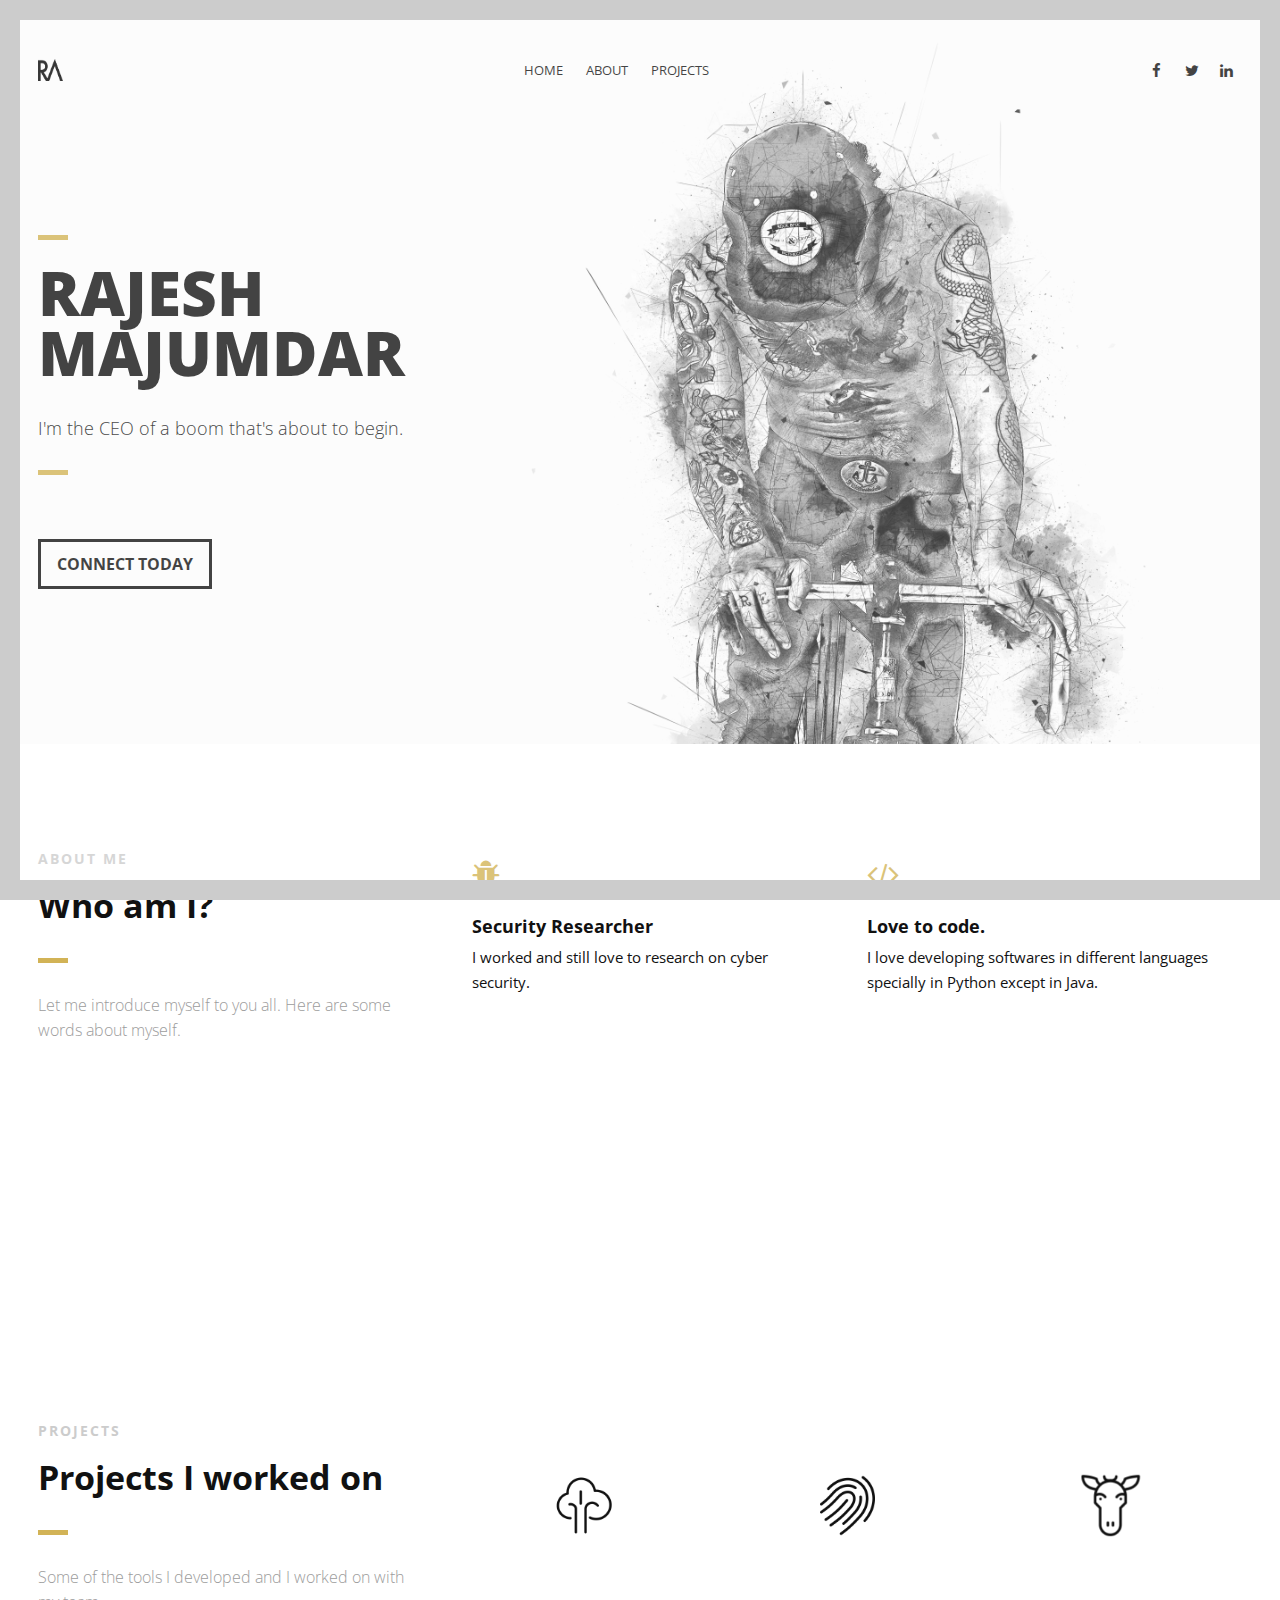
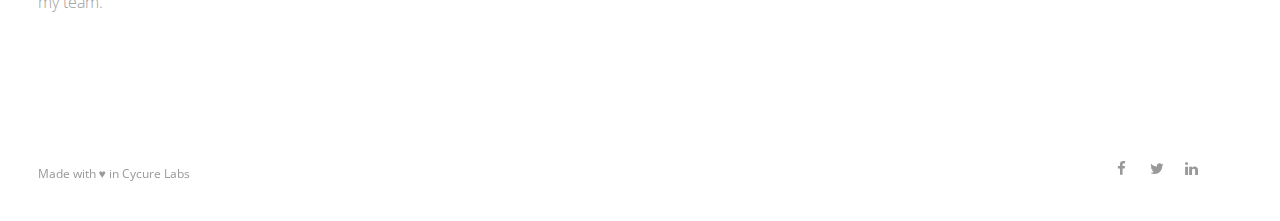
==== commit a84bfba9: "Updated linkedin url" ====
--- a/index.html
+++ b/index.html
@@ -86,7 +86,7 @@
                                 </a>
                             </li>
                             <li>
-                                <a target="_blank" title="Instagram" href="http://www.linkedin.com/rajesh-cycure">
+                                <a target="_blank" title="Instagram" href="http://www.linkedin.com/in/rajesh-cycure">
                                     <i class="fa fa-linkedin fa-1x"></i><span>Linkedin</span>
                                 </a>
                             </li>
@@ -310,4 +310,4 @@
 
 
 </body>
-</html>+</html>
